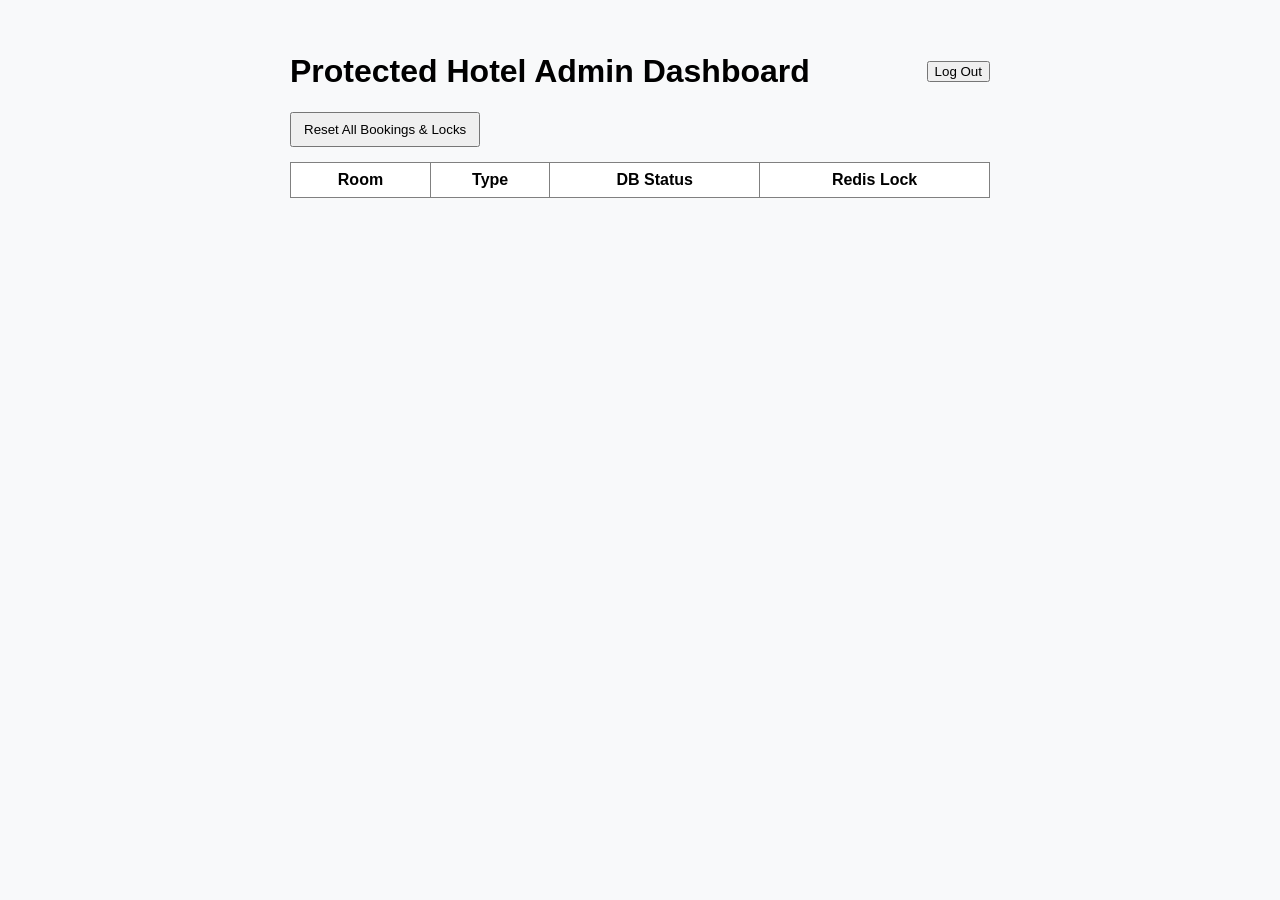
==== gateway/html/admin/index.html @ f86f78f7 "Initial commit" ====
<!DOCTYPE html>
<html>
<head><title>Admin Dashboard</title></head>
<body style="font-family:sans-serif; max-width:700px; margin:2rem auto; background:#f8f9fa;">
    <div style="display:flex; justify-content:space-between; align-items:center;">
        <h1>Protected Hotel Admin Dashboard</h1>
        <button onclick="logout()">Log Out</button>
    </div>
    <button onclick="resetAll()" style="padding:8px 12px; margin-bottom:15px;">Reset All Bookings & Locks</button>
    <table border="1" cellpadding="8" style="border-collapse:collapse; width:100%; background:#fff;">
        <thead><tr><th>Room</th><th>Type</th><th>DB Status</th><th>Redis Lock</th></tr></thead>
        <tbody id="admin-table"></tbody>
    </table>

    <script>
        async function refreshAdmin() {
            const res = await fetch("/api/rooms");
            const rooms = await res.json();
            document.getElementById("admin-table").innerHTML = rooms.map(r => `
                <tr>
                    <td>${r.room_number}</td>
                    <td>${r.room_type}</td>
                    <td>${r.is_booked ? `Booked by <b>${r.booked_by}</b>` : "Available"}</td>
                    <td>${r.is_locked ? `Locked by ${r.locked_by} (${r.lock_expires_in}s)` : "None"}</td>
                </tr>
            `).join("");
        }

        async function resetAll() {
            const res = await fetch("/api/admin/reset", {method: "POST"});
            const data = await res.json();
            alert(data.message || data.error);
            refreshAdmin();
        }

        async function logout() {
            await fetch("/auth/logout", {method: "POST"});
            window.location.href = "/login";
        }

        refreshAdmin();
        setInterval(refreshAdmin, 2000);
    </script>
</body>
</html>
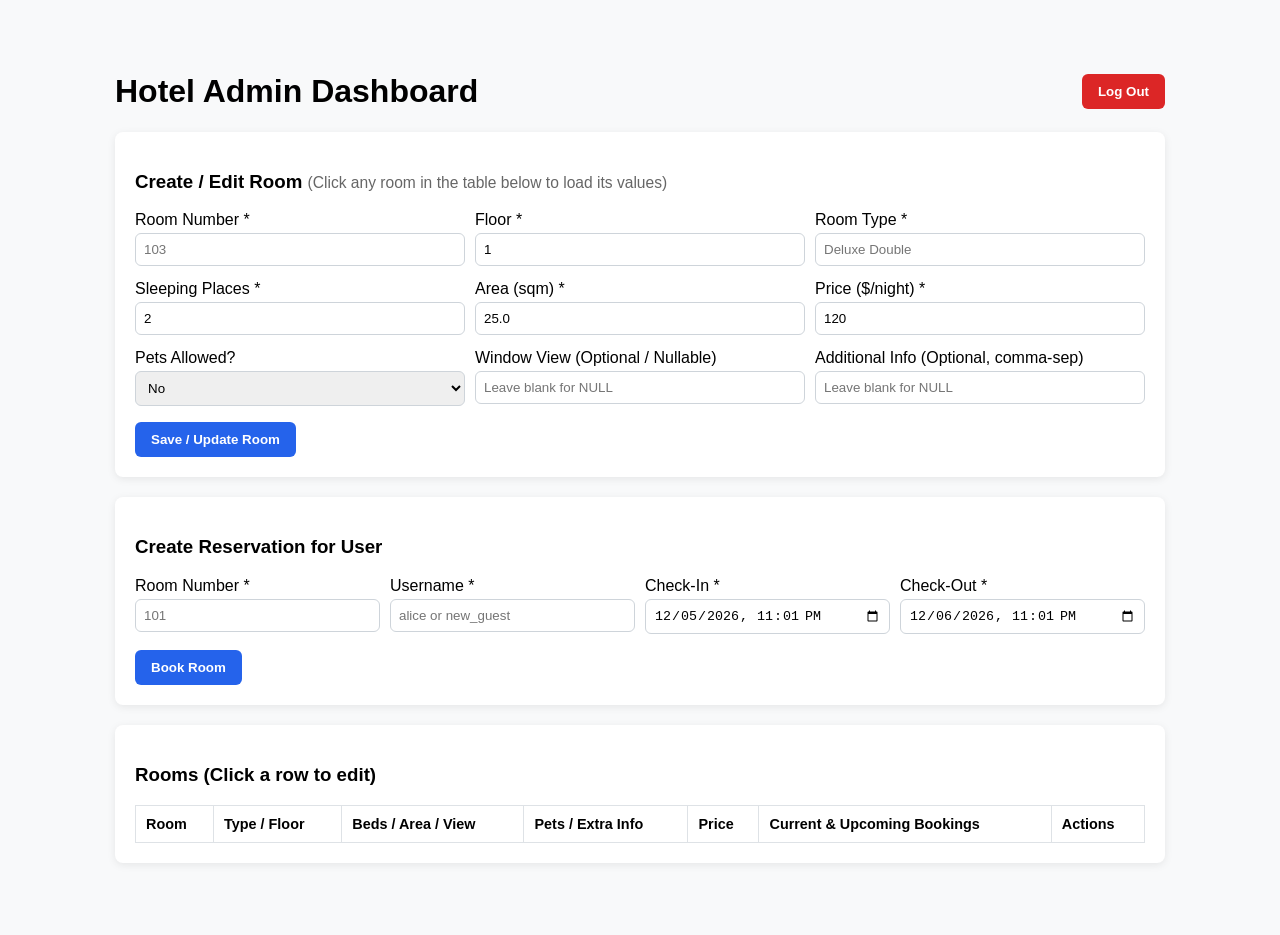
==== commit beb8843c: "Modified room logic" ====
--- a/gateway/html/admin/index.html
+++ b/gateway/html/admin/index.html
@@ -1,36 +1,214 @@
 <!DOCTYPE html>
 <html>
-<head><title>Admin Dashboard</title></head>
-<body style="font-family:sans-serif; max-width:700px; margin:2rem auto; background:#f8f9fa;">
+<head>
+    <meta charset="UTF-8">
+    <title>Admin Dashboard</title>
+    <link rel="stylesheet" href="/css/global.css">
+    <style>
+        body { font-family: sans-serif; max-width: 1050px; margin: 2rem auto; background: #f8f9fa; padding: 20px; }
+        .card { background: white; padding: 20px; border-radius: 8px; box-shadow: 0 2px 8px rgba(0,0,0,0.08); margin-bottom: 20px; }
+        input, select { padding: 8px; margin: 4px 0; width: 100%; box-sizing: border-box; border: 1px solid #ced4da; border-radius: 6px; }
+        button { padding: 10px 16px; background: #2563eb; color: white; border: none; border-radius: 6px; cursor: pointer; font-weight: bold; }
+        table { width: 100%; border-collapse: collapse; background: white; margin-top: 10px; }
+        th, td { border: 1px solid #dee2e6; padding: 10px; text-align: left; font-size: 0.9rem; }
+        tr.clickable-row { cursor: pointer; transition: background 0.15s; }
+        tr.clickable-row:hover { background: #eff6ff; }
+    </style>
+</head>
+<body>
     <div style="display:flex; justify-content:space-between; align-items:center;">
-        <h1>Protected Hotel Admin Dashboard</h1>
-        <button onclick="logout()">Log Out</button>
-    </div>
-    <button onclick="resetAll()" style="padding:8px 12px; margin-bottom:15px;">Reset All Bookings & Locks</button>
-    <table border="1" cellpadding="8" style="border-collapse:collapse; width:100%; background:#fff;">
-        <thead><tr><th>Room</th><th>Type</th><th>DB Status</th><th>Redis Lock</th></tr></thead>
-        <tbody id="admin-table"></tbody>
-    </table>
+        <h1>Hotel Admin Dashboard</h1>
+        <button onclick="logout()" style="background:#dc2626;">Log Out</button>
+    </div>
+
+    <!-- 1. ROOM CREATION / EDIT FORM (Populated when clicking any room row) -->
+    <div class="card">
+        <h3>Create / Edit Room <small style="font-weight:normal; color:#666;">(Click any room in the table below to load its values)</small></h3>
+        <div style="display:grid; grid-template-columns: repeat(3, 1fr); gap: 10px;">
+            <div><label>Room Number *</label><input id="r_num" type="number" placeholder="103" /></div>
+            <div><label>Floor *</label><input id="r_floor" type="number" value="1" /></div>
+            <div><label>Room Type *</label><input id="r_type" placeholder="Deluxe Double" /></div>
+            <div><label>Sleeping Places *</label><input id="r_beds" type="number" value="2" /></div>
+            <div><label>Area (sqm) *</label><input id="r_area" type="number" step="0.1" value="25.0" /></div>
+            <div><label>Price ($/night) *</label><input id="r_price" type="number" value="120" /></div>
+            <div><label>Pets Allowed?</label><select id="r_pets"><option value="false">No</option><option value="true">Yes</option></select></div>
+            <div><label>Window View (Optional / Nullable)</label><input id="r_view" placeholder="Leave blank for NULL" /></div>
+            <div><label>Additional Info (Optional, comma-sep)</label><input id="r_info" placeholder="Leave blank for NULL" /></div>
+        </div>
+        <button onclick="saveRoom()" style="margin-top: 12px;">Save / Update Room</button>
+    </div>
+
+    <!-- 2. SMART RESERVATION FORM -->
+    <div class="card">
+        <h3>Create Reservation for User</h3>
+        <div style="display:grid; grid-template-columns: repeat(4, 1fr); gap: 10px;">
+            <div><label>Room Number *</label><input id="book_room_num" type="number" placeholder="101" /></div>
+            <div><label>Username *</label><input id="book_username" placeholder="alice or new_guest" /></div>
+            <div><label>Check-In *</label><input id="book_in" type="datetime-local" /></div>
+            <div><label>Check-Out *</label><input id="book_out" type="datetime-local" /></div>
+        </div>
+
+        <!-- Hidden unless user does not exist (or admin wants to add passport/phone) -->
+        <div id="new-user-fields" style="display:none; margin-top:12px; padding:12px; background:#fffbeb; border:1px solid #f59e0b; border-radius:6px;">
+            <strong style="color:#b45309;">User does not exist yet! Fill details below to register & book automatically:</strong>
+            <div style="display:grid; grid-template-columns: repeat(3, 1fr); gap: 10px; margin-top:8px;">
+                <div><label>New User Password</label><input id="book_pass" type="password" value="guest123" /></div>
+                <div><label>Passport Number</label><input id="book_passport" placeholder="AA1234567" /></div>
+                <div><label>Phone Number</label><input id="book_phone" placeholder="+370 600 00000" /></div>
+            </div>
+        </div>
+
+        <button onclick="manualBook(false)" style="margin-top: 12px;">Book Room</button>
+        <button id="confirm-create-btn" onclick="manualBook(true)" style="display:none; margin-top: 12px; background:#d97706;">Create User & Complete Booking</button>
+    </div>
+
+    <!-- 3. CLICKABLE ROOM INVENTORY TABLE -->
+    <div class="card">
+        <h3>Rooms (Click a row to edit)</h3>
+        <table>
+            <thead>
+                <tr>
+                    <th>Room</th>
+                    <th>Type / Floor</th>
+                    <th>Beds / Area / View</th>
+                    <th>Pets / Extra Info</th>
+                    <th>Price</th>
+                    <th>Current & Upcoming Bookings</th>
+                    <th>Actions</th>
+                </tr>
+            </thead>
+            <tbody id="admin-table"></tbody>
+        </table>
+    </div>
 
     <script>
-        async function refreshAdmin() {
-            const res = await fetch("/api/rooms");
-            const rooms = await res.json();
-            document.getElementById("admin-table").innerHTML = rooms.map(r => `
-                <tr>
-                    <td>${r.room_number}</td>
-                    <td>${r.room_type}</td>
-                    <td>${r.is_booked ? `Booked by <b>${r.booked_by}</b>` : "Available"}</td>
-                    <td>${r.is_locked ? `Locked by ${r.locked_by} (${r.lock_expires_in}s)` : "None"}</td>
-                </tr>
-            `).join("");
-        }
-
-        async function resetAll() {
-            const res = await fetch("/api/admin/reset", {method: "POST"});
+        let cachedRooms = [];
+
+        // Set default check-in (now) and check-out (+1 day)
+        const now = new Date();
+        now.setMinutes(now.getMinutes() - now.getTimezoneOffset());
+        const tomorrow = new Date(now.getTime() + 86400000);
+        document.getElementById("book_in").value = now.toISOString().slice(0,16);
+        document.getElementById("book_out").value = tomorrow.toISOString().slice(0,16);
+
+        async function loadAdminRooms(quick = false) {
+            try {
+                const res = await fetch(`/api/rooms${quick ? '?quick=true' : ''}`);
+                if (res.status === 401) { window.location.href = "/login"; return; }
+                if (!res.ok) return;
+
+                cachedRooms = await res.json();
+                document.getElementById("admin-table").innerHTML = cachedRooms.map(r => `
+                    <tr class="clickable-row" onclick="populateRoomForm(${r.room_number})">
+                        <td><b>#${r.room_number}</b></td>
+                        <td>${r.room_type}<br><small>Floor ${r.floor}</small></td>
+                        <td>${r.sleeping_places} Beds | ${r.area_sqm} m²<br><small>View: ${r.window_view ?? '<i>None</i>'}</small></td>
+                        <td>Pets: ${r.pets_allowed ? 'Yes' : 'No'}<br><small>${r.additional_info ? r.additional_info.join(', ') : '<i>None</i>'}</small></td>
+                        <td>$${r.price}</td>
+                        <td>
+                            ${r.reservations.length
+                                ? r.reservations.map(b => `<div><b>${b.username}</b> (${b.status})<br><small>${b.check_in.slice(0,16).replace('T',' ')} &rarr; ${b.check_out.slice(0,16).replace('T',' ')}</small></div>`).join('<hr style="margin:4px 0;">')
+                                : '<span style="color:green;">No active bookings</span>'
+                            }
+                        </td>
+                        <td onclick="event.stopPropagation()">
+                            ${r.reservations.length
+                                ? `<button onclick="cancelReservation(${r.room_number})" style="background:#dc2626; padding:6px 10px;">Cancel All</button>`
+                                : ''
+                            }
+                        </td>
+                    </tr>
+                `).join("");
+            } catch (e) {
+                console.warn("Temporary network glitch:", e);
+            }
+        }
+
+        function populateRoomForm(roomNumber) {
+            const r = cachedRooms.find(item => item.room_number === roomNumber);
+            if (!r) return;
+            document.getElementById("r_num").value = r.room_number;
+            document.getElementById("r_floor").value = r.floor;
+            document.getElementById("r_type").value = r.room_type;
+            document.getElementById("r_beds").value = r.sleeping_places;
+            document.getElementById("r_area").value = r.area_sqm;
+            document.getElementById("r_price").value = r.price;
+            document.getElementById("r_pets").value = r.pets_allowed ? "true" : "false";
+            document.getElementById("r_view").value = r.window_view ?? "";
+            document.getElementById("r_info").value = r.additional_info ? r.additional_info.join(", ") : "";
+            // Also paste room number into the booking box for convenience
+            document.getElementById("book_room_num").value = r.room_number;
+        }
+
+        async function saveRoom() {
+            const viewVal = document.getElementById("r_view").value.trim();
+            const infoRaw = document.getElementById("r_info").value.split(",").map(s => s.trim()).filter(Boolean);
+
+            const payload = {
+                room_number: parseInt(document.getElementById("r_num").value),
+                floor: parseInt(document.getElementById("r_floor").value),
+                room_type: document.getElementById("r_type").value.trim(),
+                sleeping_places: parseInt(document.getElementById("r_beds").value),
+                area_sqm: parseFloat(document.getElementById("r_area").value),
+                price: parseInt(document.getElementById("r_price").value),
+                pets_allowed: document.getElementById("r_pets").value === "true",
+                window_view: viewVal.length > 0 ? viewVal : null,
+                additional_info: infoRaw.length > 0 ? infoRaw : null
+            };
+
+            const res = await fetch("/api/admin/rooms", {
+                method: "POST", headers: {"Content-Type": "application/json"},
+                body: JSON.stringify(payload)
+            });
             const data = await res.json();
             alert(data.message || data.error);
-            refreshAdmin();
+            loadAdminRooms(false);
+        }
+
+        async function manualBook(createNewUser = false) {
+            const payload = {
+                room_number: parseInt(document.getElementById("book_room_num").value),
+                username: document.getElementById("book_username").value.trim(),
+                check_in: document.getElementById("book_in").value,
+                check_out: document.getElementById("book_out").value,
+                create_new_user: createNewUser,
+                password: document.getElementById("book_pass").value,
+                passport_number: document.getElementById("book_passport").value.trim() || null,
+                phone: document.getElementById("book_phone").value.trim() || null
+            };
+
+            const res = await fetch("/api/admin/book", {
+                method: "POST", headers: {"Content-Type": "application/json"},
+                body: JSON.stringify(payload)
+            });
+            const data = await res.json();
+
+            if (res.status === 404 && data.code === "USER_NOT_FOUND") {
+                document.getElementById("new-user-fields").style.display = "block";
+                document.getElementById("confirm-create-btn").style.display = "inline-block";
+                return;
+            }
+
+            if (!res.ok) {
+                alert(`${data.error}${data.conflicts ? '\nConflicts: ' + JSON.stringify(data.conflicts) : ''}`);
+                return;
+            }
+
+            alert(data.message);
+            document.getElementById("new-user-fields").style.display = "none";
+            document.getElementById("confirm-create-btn").style.display = "none";
+            loadAdminRooms(false);
+        }
+
+        async function cancelReservation(roomNum) {
+            if (!confirm(`Cancel active/upcoming reservations for Room #${roomNum}?`)) return;
+            const res = await fetch(`/api/admin/cancel/${roomNum}`, {
+                method: "POST", headers: {"Content-Type": "application/json"},
+                body: JSON.stringify({})
+            });
+            const data = await res.json();
+            alert(data.message || data.error);
+            loadAdminRooms(false);
         }
 
         async function logout() {
@@ -38,8 +216,9 @@
             window.location.href = "/login";
         }
 
-        refreshAdmin();
-        setInterval(refreshAdmin, 2000);
+        // Initial load runs full DB state sync; background timer uses quick=true
+        loadAdminRooms(false);
+        setInterval(() => loadAdminRooms(true), 4000);
     </script>
 </body>
 </html>
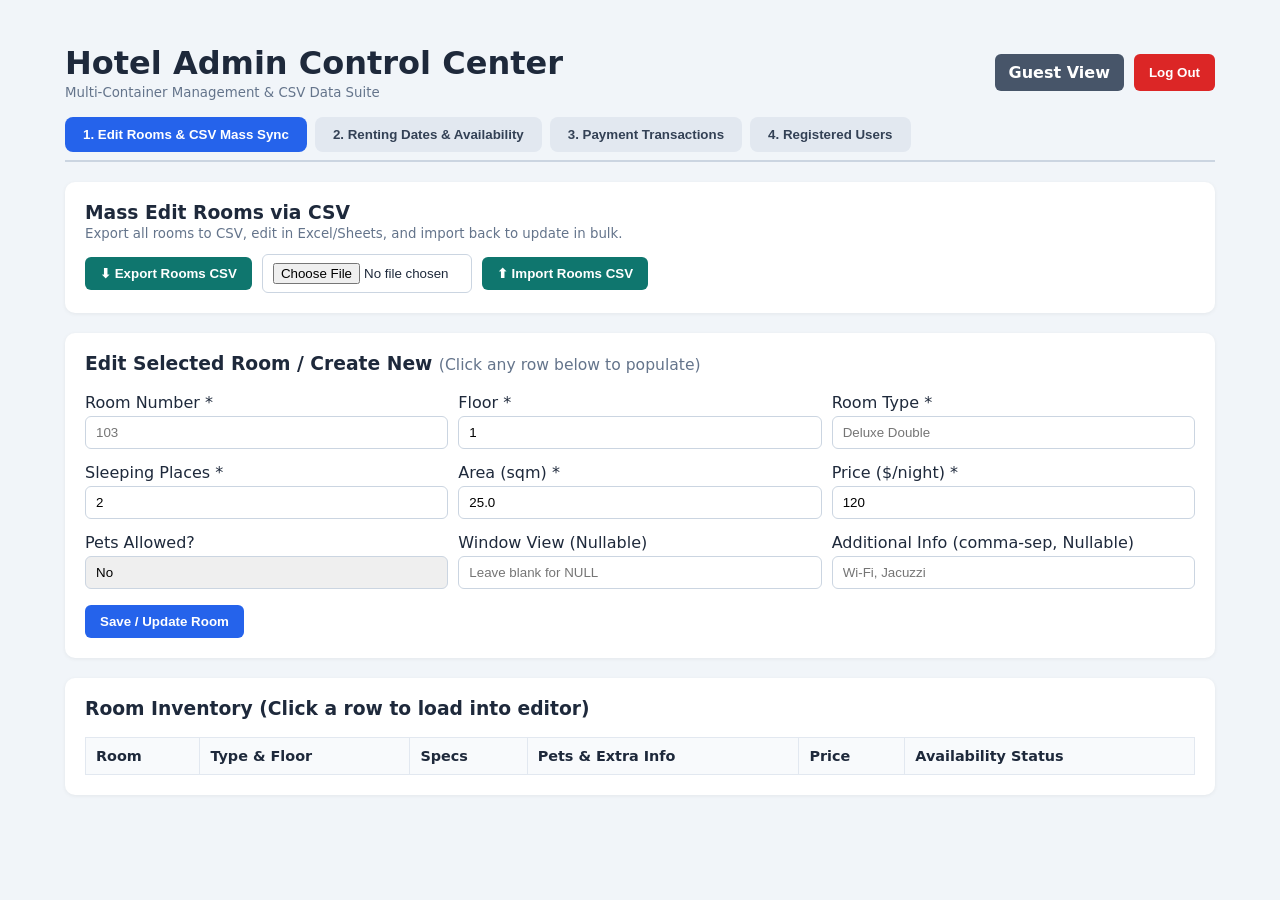
==== commit 243f4625: "Frontend and administrating pannel functionality updated" ====
--- a/gateway/html/admin/index.html
+++ b/gateway/html/admin/index.html
@@ -1,104 +1,258 @@
 <!DOCTYPE html>
-<html>
+<html lang="en">
 <head>
     <meta charset="UTF-8">
-    <title>Admin Dashboard</title>
+    <title>Admin Dashboard - Hotel Management</title>
     <link rel="stylesheet" href="/css/global.css">
     <style>
-        body { font-family: sans-serif; max-width: 1050px; margin: 2rem auto; background: #f8f9fa; padding: 20px; }
-        .card { background: white; padding: 20px; border-radius: 8px; box-shadow: 0 2px 8px rgba(0,0,0,0.08); margin-bottom: 20px; }
-        input, select { padding: 8px; margin: 4px 0; width: 100%; box-sizing: border-box; border: 1px solid #ced4da; border-radius: 6px; }
-        button { padding: 10px 16px; background: #2563eb; color: white; border: none; border-radius: 6px; cursor: pointer; font-weight: bold; }
+        body { font-family: system-ui, -apple-system, sans-serif; max-width: 1150px; margin: 1.5rem auto; background: #f1f5f9; padding: 20px; color: #1e293b; }
+        .top-bar { display: flex; justify-content: space-between; align-items: center; margin-bottom: 1rem; }
+
+        /* Navigation Tabs */
+        .tabs-nav { display: flex; gap: 8px; margin-bottom: 1.25rem; border-bottom: 2px solid #cbd5e1; padding-bottom: 8px; flex-wrap: wrap; }
+        .tab-btn { background: #e2e8f0; color: #334155; border: none; padding: 10px 18px; border-radius: 8px; font-weight: 600; cursor: pointer; transition: 0.15s; }
+        .tab-btn.active { background: #2563eb; color: #ffffff; }
+        .tab-pane { display: none; }
+        .tab-pane.active { display: block; }
+
+        .card { background: #ffffff; padding: 20px; border-radius: 10px; box-shadow: 0 1px 4px rgba(0,0,0,0.06); margin-bottom: 20px; }
+        input, select { padding: 8px 10px; margin: 4px 0; width: 100%; box-sizing: border-box; border: 1px solid #cbd5e1; border-radius: 6px; appearance: none; }
+        button { padding: 9px 15px; background: #2563eb; color: white; border: none; border-radius: 6px; cursor: pointer; font-weight: 600; flex-shrink: 0; }
+        button:hover { background: #1d4ed8; }
+        .btn-csv { background: #0f766e; }
+        .btn-csv:hover { background: #115e59; }
+        .btn-danger { background: #dc2626; }
+        .btn-danger:hover { background: #b91c1c; }
+
         table { width: 100%; border-collapse: collapse; background: white; margin-top: 10px; }
-        th, td { border: 1px solid #dee2e6; padding: 10px; text-align: left; font-size: 0.9rem; }
-        tr.clickable-row { cursor: pointer; transition: background 0.15s; }
+        th, td { border: 1px solid #e2e8f0; padding: 10px; text-align: left; font-size: 0.9rem; }
+        th { background: #f8fafc; font-weight: 700; }
+        tr.clickable-row { cursor: pointer; }
         tr.clickable-row:hover { background: #eff6ff; }
+
+        .badge { padding: 3px 8px; border-radius: 999px; font-size: 0.75rem; font-weight: 700; display: inline-block; }
+        .badge-paid { background: #dcfce7; color: #15803d; }
+        .badge-pending { background: #fef3c7; color: #b45309; }
     </style>
 </head>
 <body>
-    <div style="display:flex; justify-content:space-between; align-items:center;">
-        <h1>Hotel Admin Dashboard</h1>
-        <button onclick="logout()" style="background:#dc2626;">Log Out</button>
+
+    <div class="top-bar">
+        <div>
+            <h1 style="margin:0;">Hotel Admin Control Center</h1>
+            <small style="color:#64748b;">Multi-Container Management & CSV Data Suite</small>
+        </div>
+        <div style="display:flex; gap:10px;">
+            <a href="/" style="padding:9px 14px; background:#475569; color:white; border-radius:6px; text-decoration:none; font-weight:600;">Guest View</a>
+            <button class="btn-danger" onclick="logout()">Log Out</button>
+        </div>
     </div>
 
-    <!-- 1. ROOM CREATION / EDIT FORM (Populated when clicking any room row) -->
-    <div class="card">
-        <h3>Create / Edit Room <small style="font-weight:normal; color:#666;">(Click any room in the table below to load its values)</small></h3>
-        <div style="display:grid; grid-template-columns: repeat(3, 1fr); gap: 10px;">
-            <div><label>Room Number *</label><input id="r_num" type="number" placeholder="103" /></div>
-            <div><label>Floor *</label><input id="r_floor" type="number" value="1" /></div>
-            <div><label>Room Type *</label><input id="r_type" placeholder="Deluxe Double" /></div>
-            <div><label>Sleeping Places *</label><input id="r_beds" type="number" value="2" /></div>
-            <div><label>Area (sqm) *</label><input id="r_area" type="number" step="0.1" value="25.0" /></div>
-            <div><label>Price ($/night) *</label><input id="r_price" type="number" value="120" /></div>
-            <div><label>Pets Allowed?</label><select id="r_pets"><option value="false">No</option><option value="true">Yes</option></select></div>
-            <div><label>Window View (Optional / Nullable)</label><input id="r_view" placeholder="Leave blank for NULL" /></div>
-            <div><label>Additional Info (Optional, comma-sep)</label><input id="r_info" placeholder="Leave blank for NULL" /></div>
-        </div>
-        <button onclick="saveRoom()" style="margin-top: 12px;">Save / Update Room</button>
+    <!-- TABS NAVIGATION -->
+    <div class="tabs-nav">
+        <button class="tab-btn active" onclick="switchTab('tab-rooms', this)">1. Edit Rooms & CSV Mass Sync</button>
+        <button class="tab-btn" onclick="switchTab('tab-schedule', this)">2. Renting Dates & Availability</button>
+        <button class="tab-btn" onclick="switchTab('tab-payments', this)">3. Payment Transactions</button>
+        <button class="tab-btn" onclick="switchTab('tab-users', this)">4. Registered Users</button>
     </div>
 
-    <!-- 2. SMART RESERVATION FORM -->
-    <div class="card">
-        <h3>Create Reservation for User</h3>
-        <div style="display:grid; grid-template-columns: repeat(4, 1fr); gap: 10px;">
-            <div><label>Room Number *</label><input id="book_room_num" type="number" placeholder="101" /></div>
-            <div><label>Username *</label><input id="book_username" placeholder="alice or new_guest" /></div>
-            <div><label>Check-In *</label><input id="book_in" type="datetime-local" /></div>
-            <div><label>Check-Out *</label><input id="book_out" type="datetime-local" /></div>
-        </div>
-
-        <!-- Hidden unless user does not exist (or admin wants to add passport/phone) -->
-        <div id="new-user-fields" style="display:none; margin-top:12px; padding:12px; background:#fffbeb; border:1px solid #f59e0b; border-radius:6px;">
-            <strong style="color:#b45309;">User does not exist yet! Fill details below to register & book automatically:</strong>
-            <div style="display:grid; grid-template-columns: repeat(3, 1fr); gap: 10px; margin-top:8px;">
-                <div><label>New User Password</label><input id="book_pass" type="password" value="guest123" /></div>
-                <div><label>Passport Number</label><input id="book_passport" placeholder="AA1234567" /></div>
-                <div><label>Phone Number</label><input id="book_phone" placeholder="+370 600 00000" /></div>
-            </div>
-        </div>
-
-        <button onclick="manualBook(false)" style="margin-top: 12px;">Book Room</button>
-        <button id="confirm-create-btn" onclick="manualBook(true)" style="display:none; margin-top: 12px; background:#d97706;">Create User & Complete Booking</button>
+    <!-- ==================== TAB 1: EDIT ROOMS & CSV ==================== -->
+    <div id="tab-rooms" class="tab-pane active">
+        <div class="card" style="display:flex; justify-content:space-between; align-items:center; flex-wrap:wrap; gap:12px;">
+            <div>
+                <h3 style="margin:0;">Mass Edit Rooms via CSV</h3>
+                <small style="color:#64748b;">Export all rooms to CSV, edit in Excel/Sheets, and import back to update in bulk.</small>
+            </div>
+            <div style="display:flex; gap:10px; align-items:center;">
+                <button class="btn-csv" onclick="window.location.href='/api/admin/export/rooms'">⬇ Export Rooms CSV</button>
+                <input type="file" id="csv_file" accept=".csv" style="width:210px; margin:0;" />
+                <button class="btn-csv" onclick="importRoomsCSV()">⬆ Import Rooms CSV</button>
+            </div>
+        </div>
+
+        <div class="card">
+            <h3 style="margin-top:0;">Edit Selected Room / Create New <small style="font-weight:normal; color:#64748b;">(Click any row below to populate)</small></h3>
+            <div style="display:grid; grid-template-columns: repeat(3, 1fr); gap: 10px;">
+                <div><label>Room Number *</label><input id="r_num" type="number" placeholder="103" /></div>
+                <div><label>Floor *</label><input id="r_floor" type="number" value="1" /></div>
+                <div><label>Room Type *</label><input id="r_type" placeholder="Deluxe Double" /></div>
+                <div><label>Sleeping Places *</label><input id="r_beds" type="number" value="2" /></div>
+                <div><label>Area (sqm) *</label><input id="r_area" type="number" step="0.1" value="25.0" /></div>
+                <div><label>Price ($/night) *</label><input id="r_price" type="number" value="120" /></div>
+                <div><label>Pets Allowed?</label><select id="r_pets"><option value="false">No</option><option value="true">Yes</option></select></div>
+                <div><label>Window View (Nullable)</label><input id="r_view" placeholder="Leave blank for NULL" /></div>
+                <div><label>Additional Info (comma-sep, Nullable)</label><input id="r_info" placeholder="Wi-Fi, Jacuzzi" /></div>
+            </div>
+            <button onclick="saveRoom()" style="margin-top: 12px;">Save / Update Room</button>
+        </div>
+
+        <div class="card">
+            <h3 style="margin-top:0;">Room Inventory (Click a row to load into editor)</h3>
+            <table>
+                <thead>
+                    <tr>
+                        <th>Room</th>
+                        <th>Type & Floor</th>
+                        <th>Specs</th>
+                        <th>Pets & Extra Info</th>
+                        <th>Price</th>
+                        <th>Availability Status</th>
+                    </tr>
+                </thead>
+                <tbody id="rooms-edit-table"></tbody>
+            </table>
+        </div>
     </div>
 
-    <!-- 3. CLICKABLE ROOM INVENTORY TABLE -->
-    <div class="card">
-        <h3>Rooms (Click a row to edit)</h3>
-        <table>
-            <thead>
-                <tr>
-                    <th>Room</th>
-                    <th>Type / Floor</th>
-                    <th>Beds / Area / View</th>
-                    <th>Pets / Extra Info</th>
-                    <th>Price</th>
-                    <th>Current & Upcoming Bookings</th>
-                    <th>Actions</th>
-                </tr>
-            </thead>
-            <tbody id="admin-table"></tbody>
-        </table>
+    <!-- ==================== TAB 2: RENTING DATES & STATES ==================== -->
+    <div id="tab-schedule" class="tab-pane">
+        <div class="card">
+            <h3 style="margin-top:0;">Manual Reservation by Staff</h3>
+            <div style="display:grid; grid-template-columns: repeat(4, 1fr); gap: 10px;">
+                <div><label>Room Number *</label><input id="book_room_num" type="number" placeholder="101" /></div>
+                <div><label>Username *</label><input id="book_username" placeholder="alice or new_guest" /></div>
+                <div><label>Check-In *</label><input id="book_in" type="datetime-local" /></div>
+                <div><label>Check-Out *</label><input id="book_out" type="datetime-local" /></div>
+            </div>
+
+            <div id="new-user-fields" style="display:none; margin-top:12px; padding:12px; background:#fffbeb; border:1px solid #f59e0b; border-radius:6px;">
+                <strong style="color:#b45309;">User not found! Fill details below to register & book:</strong>
+                <div style="display:grid; grid-template-columns: repeat(3, 1fr); gap: 10px; margin-top:8px;">
+                    <div><label>Password</label><input id="book_pass" type="password" value="guest123" /></div>
+                    <div><label>Passport Number</label><input id="book_passport" placeholder="AA1234567" /></div>
+                    <div><label>Phone</label><input id="book_phone" placeholder="+370 600 00000" /></div>
+                </div>
+            </div>
+
+            <button onclick="manualBook(false)" style="margin-top: 12px;">Book Room</button>
+            <button id="confirm-create-btn" onclick="manualBook(true)" style="display:none; margin-top: 12px; background:#d97706;">Create User & Complete Booking</button>
+        </div>
+
+        <div class="card">
+            <h3 style="margin-top:0;">Room Renting Schedule, Payment States & Earliest Free Time</h3>
+            <table>
+                <thead>
+                    <tr>
+                        <th>Room</th>
+                        <th>Earliest Free From</th>
+                        <th>Renting Dates & Payment State (Paid vs Pending Hold)</th>
+                        <th>Actions</th>
+                    </tr>
+                </thead>
+                <tbody id="schedule-table"></tbody>
+            </table>
+        </div>
+    </div>
+
+    <!-- ==================== TAB 3: PAYMENTS & CSV EXPORT ==================== -->
+    <div id="tab-payments" class="tab-pane">
+        <div class="card">
+            <div style="display:flex; justify-content:space-between; align-items:center;">
+                <h3 style="margin:0;">Payment Service Transactions</h3>
+                <button class="btn-csv" onclick="window.location.href='/api/admin/export/payments'">⬇ Export Payments CSV</button>
+            </div>
+            <table>
+                <thead>
+                    <tr>
+                        <th>Transaction ID</th>
+                        <th>User</th>
+                        <th>Room</th>
+                        <th>Amount</th>
+                        <th>Provider & Card</th>
+                        <th>Status</th>
+                        <th>Timestamp</th>
+                    </tr>
+                </thead>
+                <tbody id="payments-table"></tbody>
+            </table>
+        </div>
+    </div>
+
+    <!-- ==================== TAB 4: USERS & CSV EXPORT/IMPORT ==================== -->
+    <div id="tab-users" class="tab-pane">
+        <div class="card">
+            <div style="display:flex; justify-content:space-between; align-items:center; flex-wrap:wrap; gap:12px;">
+                <div>
+                    <h3 style="margin:0;">Registered Users & Rented Rooms</h3>
+                    <small style="color:#64748b;">Export users to CSV, edit roles/passport/phone (or add new rows), and import back.</small>
+                </div>
+                <div style="display:flex; gap:10px; align-items:center;">
+                    <button class="btn-csv" onclick="window.location.href='/api/admin/export/users'">⬇ Export Users CSV</button>
+                    <input type="file" id="users_csv_file" accept=".csv" style="width:210px; margin:0;" />
+                    <button class="btn-csv" onclick="importUsersCSV()">⬆ Import Users CSV</button>
+                </div>
+            </div>
+            <table>
+                <thead>
+                    <tr>
+                        <th>ID / Username</th>
+                        <th>Role</th>
+                        <th>Passport Number</th>
+                        <th>Phone</th>
+                        <th>Active / Upcoming Rented Rooms</th>
+                    </tr>
+                </thead>
+                <tbody id="users-table"></tbody>
+            </table>
+        </div>
     </div>
 
     <script>
         let cachedRooms = [];
 
-        // Set default check-in (now) and check-out (+1 day)
-        const now = new Date();
-        now.setMinutes(now.getMinutes() - now.getTimezoneOffset());
-        const tomorrow = new Date(now.getTime() + 86400000);
-        document.getElementById("book_in").value = now.toISOString().slice(0,16);
-        document.getElementById("book_out").value = tomorrow.toISOString().slice(0,16);
+        const toLocalISO = (d) => new Date(d.getTime() - d.getTimezoneOffset() * 60000).toISOString().slice(0, 16);
+
+        function switchTab(tabId, btn) {
+            document.querySelectorAll(".tab-pane").forEach(el => el.classList.remove("active"));
+            document.querySelectorAll(".tab-btn").forEach(el => el.classList.remove("active"));
+            document.getElementById(tabId).classList.add("active");
+            btn.classList.add("active");
+
+            if (tabId === "tab-payments") loadPayments();
+            if (tabId === "tab-users") loadUsers();
+        }
+
+        function setDefaultBookingDates() {
+            const now = new Date();
+            const tomorrow = new Date(now.getTime() + 86400000);
+            const maxDate = new Date(now);
+            maxDate.setFullYear(maxDate.getFullYear() + 1);
+
+            const minStr = toLocalISO(now);
+            const maxStr = toLocalISO(maxDate);
+
+            const inEl = document.getElementById("book_in");
+            const outEl = document.getElementById("book_out");
+            inEl.min = minStr;
+            inEl.max = maxStr;
+            outEl.min = minStr;
+            outEl.max = maxStr;
+            inEl.value = minStr;
+            outEl.value = toLocalISO(tomorrow);
+
+            const enforce = () => {
+                if (inEl.value < minStr) inEl.value = minStr;
+                if (inEl.value > maxStr) inEl.value = maxStr;
+                outEl.min = inEl.value;
+                if (outEl.value <= inEl.value) {
+                    const nextDay = new Date(new Date(inEl.value).getTime() + 86400000);
+                    outEl.value = toLocalISO(nextDay);
+                }
+                if (outEl.value > maxStr) outEl.value = maxStr;
+            };
+            inEl.onchange = enforce;
+            outEl.onchange = enforce;
+        }
 
         async function loadAdminRooms(quick = false) {
             try {
                 const res = await fetch(`/api/rooms${quick ? '?quick=true' : ''}`);
                 if (res.status === 401) { window.location.href = "/login"; return; }
                 if (!res.ok) return;
-
                 cachedRooms = await res.json();
-                document.getElementById("admin-table").innerHTML = cachedRooms.map(r => `
+
+                // Render Tab 1: Room Editor Table
+                document.getElementById("rooms-edit-table").innerHTML = cachedRooms.map(r => `
                     <tr class="clickable-row" onclick="populateRoomForm(${r.room_number})">
                         <td><b>#${r.room_number}</b></td>
                         <td>${r.room_type}<br><small>Floor ${r.floor}</small></td>
@@ -106,21 +260,53 @@
                         <td>Pets: ${r.pets_allowed ? 'Yes' : 'No'}<br><small>${r.additional_info ? r.additional_info.join(', ') : '<i>None</i>'}</small></td>
                         <td>$${r.price}</td>
                         <td>
-                            ${r.reservations.length
-                                ? r.reservations.map(b => `<div><b>${b.username}</b> (${b.status})<br><small>${b.check_in.slice(0,16).replace('T',' ')} &rarr; ${b.check_out.slice(0,16).replace('T',' ')}</small></div>`).join('<hr style="margin:4px 0;">')
-                                : '<span style="color:green;">No active bookings</span>'
-                            }
-                        </td>
-                        <td onclick="event.stopPropagation()">
-                            ${r.reservations.length
-                                ? `<button onclick="cancelReservation(${r.room_number})" style="background:#dc2626; padding:6px 10px;">Cancel All</button>`
-                                : ''
+                            ${r.free_from
+                                ? `<b style="color:#b45309;">Free after: ${r.free_from.replace('T', ' ')}</b>`
+                                : `<span style="color:#15803d; font-weight:600;">Available Now</span>`
                             }
                         </td>
                     </tr>
                 `).join("");
+
+                // Render Tab 2: Renting Dates & States (Paid vs Pending Payment)
+                document.getElementById("schedule-table").innerHTML = cachedRooms.map(r => {
+                    const paidRows = (r.reservations || []).map(b => `
+                        <div style="margin-bottom:6px;">
+                            <span class="badge badge-paid">PAID (${b.status.toUpperCase()})</span>
+                            <b>${b.username}</b>: ${b.check_in.slice(0,16).replace('T',' ')} &rarr; ${b.check_out.slice(0,16).replace('T',' ')}
+                        </div>
+                    `);
+
+                    const pendingRows = (r.holds || []).map(h => `
+                        <div style="margin-bottom:6px;">
+                            <span class="badge badge-pending">PENDING PAYMENT (${h.ttl}s left)</span>
+                            <b>${h.username}</b>: ${h.check_in.slice(0,16).replace('T',' ')} &rarr; ${h.check_out.slice(0,16).replace('T',' ')}
+                        </div>
+                    `);
+
+                    const allEntries = [...paidRows, ...pendingRows].join("");
+
+                    return `
+                        <tr>
+                            <td><b>Room #${r.room_number}</b><br><small>${r.room_type}</small></td>
+                            <td>
+                                ${r.free_from
+                                    ? `<b style="color:#b45309;">Free after: ${r.free_from.replace('T', ' ')}</b>`
+                                    : `<span style="color:#15803d; font-weight:600;">Available Now</span>`
+                                }
+                            </td>
+                            <td>${allEntries || '<span style="color:#15803d;">Completely Free</span>'}</td>
+                            <td>
+                                ${(paidRows.length || pendingRows.length)
+                                    ? `<button class="btn-danger" onclick="cancelReservation(${r.room_number})" style="padding:6px 10px; font-size:0.8rem;">Cancel All</button>`
+                                    : `<button onclick="selectRoomForBooking(${r.room_number})" style="padding:6px 10px; font-size:0.8rem;">Book</button>`
+                                }
+                            </td>
+                        </tr>
+                    `;
+                }).join("");
             } catch (e) {
-                console.warn("Temporary network glitch:", e);
+                console.warn("Network glitch:", e);
             }
         }
 
@@ -136,8 +322,99 @@
             document.getElementById("r_pets").value = r.pets_allowed ? "true" : "false";
             document.getElementById("r_view").value = r.window_view ?? "";
             document.getElementById("r_info").value = r.additional_info ? r.additional_info.join(", ") : "";
-            // Also paste room number into the booking box for convenience
             document.getElementById("book_room_num").value = r.room_number;
+        }
+
+        function selectRoomForBooking(roomNumber) {
+            const r = cachedRooms.find(item => item.room_number === roomNumber);
+            document.getElementById("book_room_num").value = roomNumber;
+            const inEl = document.getElementById("book_in");
+            const outEl = document.getElementById("book_out");
+
+            const startISO = (r && r.free_from) ? r.free_from : toLocalISO(new Date());
+            inEl.value = startISO;
+            const nextDay = new Date(new Date(startISO).getTime() + 86400000);
+            outEl.min = startISO;
+            outEl.value = toLocalISO(nextDay);
+
+            window.scrollTo({ top: 0, behavior: "smooth" });
+        }
+
+        async function importRoomsCSV() {
+            const fileInput = document.getElementById("csv_file");
+            if (!fileInput.files.length) {
+                alert("Please select a Rooms CSV file first.");
+                return;
+            }
+            const formData = new FormData();
+            formData.append("file", fileInput.files[0]);
+
+            const res = await fetch("/api/admin/import/rooms", {
+                method: "POST",
+                body: formData
+            });
+            const data = await res.json();
+            alert(data.message || data.error);
+            fileInput.value = "";
+            loadAdminRooms(false);
+        }
+
+        async function importUsersCSV() {
+            const fileInput = document.getElementById("users_csv_file");
+            if (!fileInput.files.length) {
+                alert("Please select a Users CSV file first.");
+                return;
+            }
+            const formData = new FormData();
+            formData.append("file", fileInput.files[0]);
+
+            const res = await fetch("/api/admin/import/users", {
+                method: "POST",
+                body: formData
+            });
+            const data = await res.json();
+            alert(data.message || data.error);
+            fileInput.value = "";
+            loadUsers();
+        }
+
+        async function loadPayments() {
+            const res = await fetch("/api/admin/payments");
+            if (!res.ok) return;
+            const payments = await res.json();
+            document.getElementById("payments-table").innerHTML = payments.length
+                ? payments.map(p => `
+                    <tr>
+                        <td><code>${p.transaction_id}</code></td>
+                        <td><b>${p.username}</b></td>
+                        <td>#${p.room_number}</td>
+                        <td><b>$${p.amount.toFixed(2)}</b> ${p.currency}</td>
+                        <td>${p.provider} (•••• ${p.card_last4})</td>
+                        <td><span class="badge badge-paid">${p.status.toUpperCase()}</span></td>
+                        <td>${p.paid_at.slice(0,19).replace('T',' ')}</td>
+                    </tr>
+                `).join("")
+                : `<tr><td colspan="7" style="text-align:center;">No payment records yet.</td></tr>`;
+        }
+
+        async function loadUsers() {
+            const res = await fetch("/api/users");
+            if (!res.ok) return;
+            const users = await res.json();
+            document.getElementById("users-table").innerHTML = users.map(u => `
+                <tr>
+                    <td><b>#${u.id} — ${u.username}</b></td>
+                    <td>${u.role}</td>
+                    <td>${u.passport_number || '<i>Not set</i>'}</td>
+                    <td>${u.phone || '<i>Not set</i>'}</td>
+                    <td>
+                        ${(u.rented_rooms || []).length
+                            ? u.rented_rooms.map(rr => `Room #${rr.room_number} (${rr.status}: ${String(rr.check_in).slice(0,16).replace('T',' ')} &rarr; ${String(rr.check_out).slice(0,16).replace('T',' ')})`).join('<br>')
+                            : '<i>None</i>'
+                        }
+                    </td>
+                </tr>
+            `).join("");
         }
 
         async function saveRoom() {
@@ -188,9 +465,8 @@
                 document.getElementById("confirm-create-btn").style.display = "inline-block";
                 return;
             }
-
             if (!res.ok) {
-                alert(`${data.error}${data.conflicts ? '\nConflicts: ' + JSON.stringify(data.conflicts) : ''}`);
+                alert(data.error);
                 return;
             }
 
@@ -201,7 +477,7 @@
         }
 
         async function cancelReservation(roomNum) {
-            if (!confirm(`Cancel active/upcoming reservations for Room #${roomNum}?`)) return;
+            if (!confirm(`Cancel all reservations and holds for Room #${roomNum}?`)) return;
             const res = await fetch(`/api/admin/cancel/${roomNum}`, {
                 method: "POST", headers: {"Content-Type": "application/json"},
                 body: JSON.stringify({})
@@ -216,7 +492,7 @@
             window.location.href = "/login";
         }
 
-        // Initial load runs full DB state sync; background timer uses quick=true
+        setDefaultBookingDates();
         loadAdminRooms(false);
         setInterval(() => loadAdminRooms(true), 4000);
     </script>
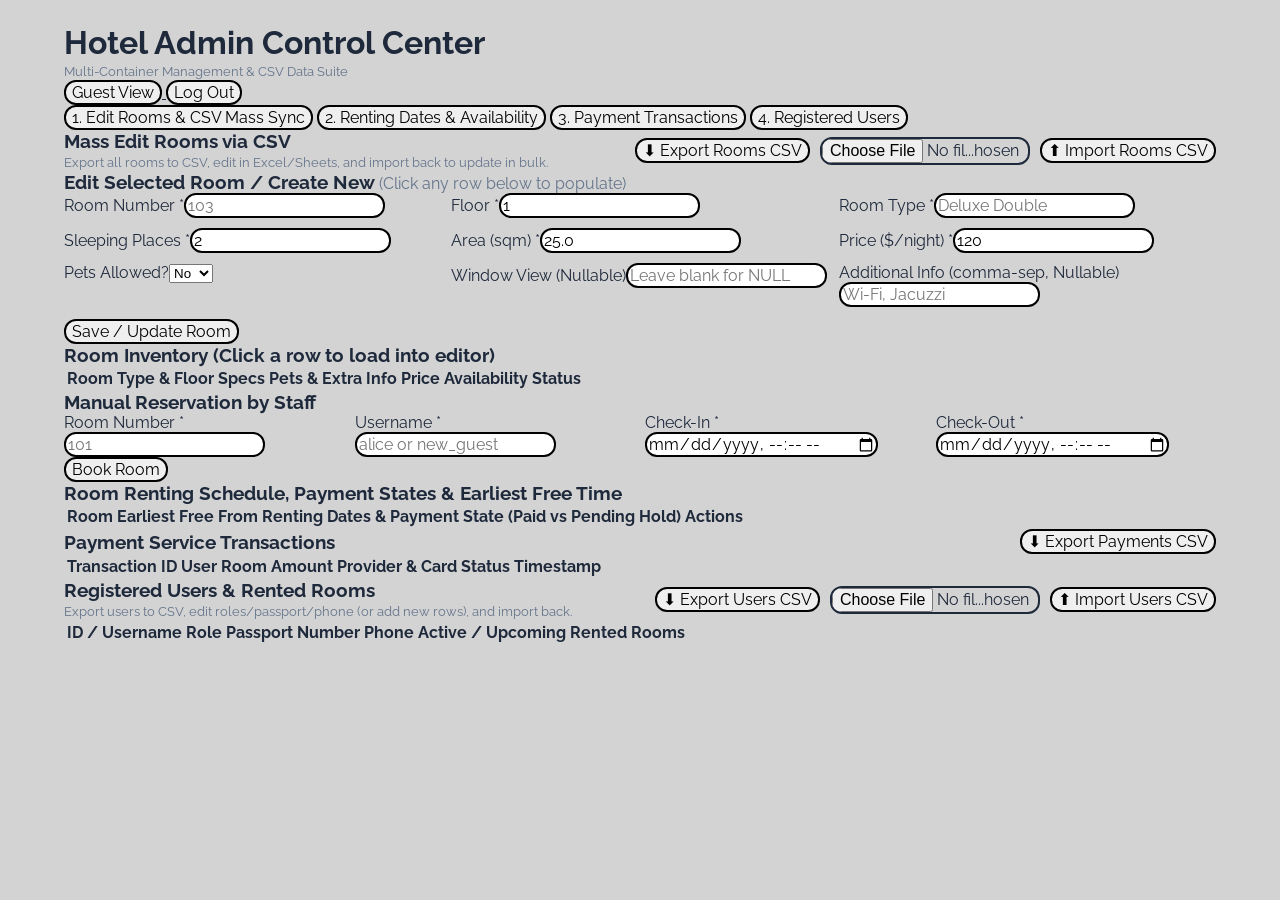
==== commit cec90026: "Updated frontend and backend, fixed deployment logic" ====
--- a/gateway/html/admin/index.html
+++ b/gateway/html/admin/index.html
@@ -1,500 +1,243 @@
 <!DOCTYPE html>
 <html lang="en">
-<head>
+  <head>
     <meta charset="UTF-8">
     <title>Admin Dashboard - Hotel Management</title>
-    <link rel="stylesheet" href="/css/global.css">
-    <style>
-        body { font-family: system-ui, -apple-system, sans-serif; max-width: 1150px; margin: 1.5rem auto; background: #f1f5f9; padding: 20px; color: #1e293b; }
-        .top-bar { display: flex; justify-content: space-between; align-items: center; margin-bottom: 1rem; }
-
-        /* Navigation Tabs */
-        .tabs-nav { display: flex; gap: 8px; margin-bottom: 1.25rem; border-bottom: 2px solid #cbd5e1; padding-bottom: 8px; flex-wrap: wrap; }
-        .tab-btn { background: #e2e8f0; color: #334155; border: none; padding: 10px 18px; border-radius: 8px; font-weight: 600; cursor: pointer; transition: 0.15s; }
-        .tab-btn.active { background: #2563eb; color: #ffffff; }
-        .tab-pane { display: none; }
-        .tab-pane.active { display: block; }
-
-        .card { background: #ffffff; padding: 20px; border-radius: 10px; box-shadow: 0 1px 4px rgba(0,0,0,0.06); margin-bottom: 20px; }
-        input, select { padding: 8px 10px; margin: 4px 0; width: 100%; box-sizing: border-box; border: 1px solid #cbd5e1; border-radius: 6px; appearance: none; }
-        button { padding: 9px 15px; background: #2563eb; color: white; border: none; border-radius: 6px; cursor: pointer; font-weight: 600; flex-shrink: 0; }
-        button:hover { background: #1d4ed8; }
-        .btn-csv { background: #0f766e; }
-        .btn-csv:hover { background: #115e59; }
-        .btn-danger { background: #dc2626; }
-        .btn-danger:hover { background: #b91c1c; }
-
-        table { width: 100%; border-collapse: collapse; background: white; margin-top: 10px; }
-        th, td { border: 1px solid #e2e8f0; padding: 10px; text-align: left; font-size: 0.9rem; }
-        th { background: #f8fafc; font-weight: 700; }
-        tr.clickable-row { cursor: pointer; }
-        tr.clickable-row:hover { background: #eff6ff; }
-
-        .badge { padding: 3px 8px; border-radius: 999px; font-size: 0.75rem; font-weight: 700; display: inline-block; }
-        .badge-paid { background: #dcfce7; color: #15803d; }
-        .badge-pending { background: #fef3c7; color: #b45309; }
-    </style>
-</head>
-<body>
-
+    <link href="../css/fonts.css" rel="stylesheet">
+    <link href="../css/global.css" rel="stylesheet">
+    <link href="/admin/styles/index.css" rel="stylesheet">
+  </head>
+  <body>
     <div class="top-bar">
-        <div>
-            <h1 style="margin:0;">Hotel Admin Control Center</h1>
-            <small style="color:#64748b;">Multi-Container Management & CSV Data Suite</small>
-        </div>
-        <div style="display:flex; gap:10px;">
-            <a href="/" style="padding:9px 14px; background:#475569; color:white; border-radius:6px; text-decoration:none; font-weight:600;">Guest View</a>
-            <button class="btn-danger" onclick="logout()">Log Out</button>
-        </div>
-    </div>
-
-    <!-- TABS NAVIGATION -->
+      <div>
+        <h1 style="margin:0;">Hotel Admin Control Center</h1>
+        <small style="color:#64748b;">Multi-Container Management & CSV Data
+          Suite</small>
+      </div>
+      <div class="top-bar-buttons">
+        <a href="/">
+          <button class="btn-wheat-clr">
+            Guest View
+          </button>
+        </a>
+        <button class="btn-danger" onclick="logout()">Log Out</button>
+      </div>
+    </div>
+
     <div class="tabs-nav">
-        <button class="tab-btn active" onclick="switchTab('tab-rooms', this)">1. Edit Rooms & CSV Mass Sync</button>
-        <button class="tab-btn" onclick="switchTab('tab-schedule', this)">2. Renting Dates & Availability</button>
-        <button class="tab-btn" onclick="switchTab('tab-payments', this)">3. Payment Transactions</button>
-        <button class="tab-btn" onclick="switchTab('tab-users', this)">4. Registered Users</button>
+      <button class="tab-btn active" onclick="switchTab('tab-rooms', this)">1.
+        Edit Rooms & CSV Mass Sync
+      </button>
+      <button class="tab-btn" onclick="switchTab('tab-schedule', this)">2.
+        Renting Dates & Availability
+      </button>
+      <button class="tab-btn" onclick="switchTab('tab-payments', this)">3.
+        Payment Transactions
+      </button>
+      <button class="tab-btn" onclick="switchTab('tab-users', this)">4.
+        Registered Users
+      </button>
     </div>
 
     <!-- ==================== TAB 1: EDIT ROOMS & CSV ==================== -->
     <div id="tab-rooms" class="tab-pane active">
-        <div class="card" style="display:flex; justify-content:space-between; align-items:center; flex-wrap:wrap; gap:12px;">
-            <div>
-                <h3 style="margin:0;">Mass Edit Rooms via CSV</h3>
-                <small style="color:#64748b;">Export all rooms to CSV, edit in Excel/Sheets, and import back to update in bulk.</small>
-            </div>
-            <div style="display:flex; gap:10px; align-items:center;">
-                <button class="btn-csv" onclick="window.location.href='/api/admin/export/rooms'">⬇ Export Rooms CSV</button>
-                <input type="file" id="csv_file" accept=".csv" style="width:210px; margin:0;" />
-                <button class="btn-csv" onclick="importRoomsCSV()">⬆ Import Rooms CSV</button>
-            </div>
-        </div>
-
-        <div class="card">
-            <h3 style="margin-top:0;">Edit Selected Room / Create New <small style="font-weight:normal; color:#64748b;">(Click any row below to populate)</small></h3>
-            <div style="display:grid; grid-template-columns: repeat(3, 1fr); gap: 10px;">
-                <div><label>Room Number *</label><input id="r_num" type="number" placeholder="103" /></div>
-                <div><label>Floor *</label><input id="r_floor" type="number" value="1" /></div>
-                <div><label>Room Type *</label><input id="r_type" placeholder="Deluxe Double" /></div>
-                <div><label>Sleeping Places *</label><input id="r_beds" type="number" value="2" /></div>
-                <div><label>Area (sqm) *</label><input id="r_area" type="number" step="0.1" value="25.0" /></div>
-                <div><label>Price ($/night) *</label><input id="r_price" type="number" value="120" /></div>
-                <div><label>Pets Allowed?</label><select id="r_pets"><option value="false">No</option><option value="true">Yes</option></select></div>
-                <div><label>Window View (Nullable)</label><input id="r_view" placeholder="Leave blank for NULL" /></div>
-                <div><label>Additional Info (comma-sep, Nullable)</label><input id="r_info" placeholder="Wi-Fi, Jacuzzi" /></div>
-            </div>
-            <button onclick="saveRoom()" style="margin-top: 12px;">Save / Update Room</button>
-        </div>
-
-        <div class="card">
-            <h3 style="margin-top:0;">Room Inventory (Click a row to load into editor)</h3>
-            <table>
-                <thead>
-                    <tr>
-                        <th>Room</th>
-                        <th>Type & Floor</th>
-                        <th>Specs</th>
-                        <th>Pets & Extra Info</th>
-                        <th>Price</th>
-                        <th>Availability Status</th>
-                    </tr>
-                </thead>
-                <tbody id="rooms-edit-table"></tbody>
-            </table>
-        </div>
+      <div class="card"
+           style="display:flex; justify-content:space-between; align-items:center; flex-wrap:wrap; gap:12px;">
+        <div>
+          <h3 style="margin:0;">Mass Edit Rooms via CSV</h3>
+          <small style="color:#64748b;">Export all rooms to CSV, edit in
+            Excel/Sheets, and import back to update in bulk.</small>
+        </div>
+        <div style="display:flex; gap:10px; align-items:center;">
+          <button class="btn-csv"
+                  onclick="window.location.href='/api/admin/export/rooms'">⬇
+            Export Rooms CSV
+          </button>
+          <input type="file" id="csv_file" accept=".csv"
+                 style="width:210px; margin:0;"/>
+          <button class="btn-csv" onclick="importRoomsCSV()">⬆ Import Rooms
+            CSV
+          </button>
+        </div>
+      </div>
+
+      <div class="card">
+        <h3 style="margin-top:0;">Edit Selected Room / Create New <small
+            style="font-weight:normal; color:#64748b;">(Click any row below to
+          populate)</small></h3>
+        <div
+            style="display:grid; grid-template-columns: repeat(3, 1fr); gap: 10px;">
+          <div><label>Room Number *</label><input id="r_num" type="number"
+                                                  placeholder="103"/></div>
+          <div><label>Floor *</label><input id="r_floor" type="number"
+                                            value="1"/></div>
+          <div><label>Room Type *</label><input id="r_type"
+                                                placeholder="Deluxe Double"/>
+          </div>
+          <div><label>Sleeping Places *</label><input id="r_beds" type="number"
+                                                      value="2"/></div>
+          <div><label>Area (sqm) *</label><input id="r_area" type="number"
+                                                 step="0.1" value="25.0"/></div>
+          <div><label>Price ($/night) *</label><input id="r_price" type="number"
+                                                      value="120"/></div>
+          <div><label>Pets Allowed?</label><select id="r_pets">
+            <option value="false">No</option>
+            <option value="true">Yes</option>
+          </select></div>
+          <div><label>Window View (Nullable)</label><input id="r_view"
+                                                           placeholder="Leave blank for NULL"/>
+          </div>
+          <div><label>Additional Info (comma-sep, Nullable)</label><input
+              id="r_info" placeholder="Wi-Fi, Jacuzzi"/></div>
+        </div>
+        <button class="btn-wheat-clr" onclick="saveRoom()"
+                style="margin-top: 12px;">Save / Update Room
+        </button>
+      </div>
+
+      <div class="card">
+        <h3 style="margin-top:0;">Room Inventory (Click a row to load into
+          editor)</h3>
+        <table>
+          <thead>
+          <tr>
+            <th>Room</th>
+            <th>Type & Floor</th>
+            <th>Specs</th>
+            <th>Pets & Extra Info</th>
+            <th>Price</th>
+            <th>Availability Status</th>
+          </tr>
+          </thead>
+          <tbody id="rooms-edit-table"></tbody>
+        </table>
+      </div>
     </div>
 
     <!-- ==================== TAB 2: RENTING DATES & STATES ==================== -->
     <div id="tab-schedule" class="tab-pane">
-        <div class="card">
-            <h3 style="margin-top:0;">Manual Reservation by Staff</h3>
-            <div style="display:grid; grid-template-columns: repeat(4, 1fr); gap: 10px;">
-                <div><label>Room Number *</label><input id="book_room_num" type="number" placeholder="101" /></div>
-                <div><label>Username *</label><input id="book_username" placeholder="alice or new_guest" /></div>
-                <div><label>Check-In *</label><input id="book_in" type="datetime-local" /></div>
-                <div><label>Check-Out *</label><input id="book_out" type="datetime-local" /></div>
+      <div class="card">
+        <h3 style="margin-top:0;">Manual Reservation by Staff</h3>
+        <div
+            style="display:grid; grid-template-columns: repeat(4, 1fr); gap: 10px;">
+          <div><label>Room Number *</label><input id="book_room_num"
+                                                  type="number"
+                                                  placeholder="101"/></div>
+          <div><label>Username *</label><input id="book_username"
+                                               placeholder="alice or new_guest"/>
+          </div>
+          <div><label>Check-In *</label><input id="book_in"
+                                               type="datetime-local"/></div>
+          <div><label>Check-Out *</label><input id="book_out"
+                                                type="datetime-local"/></div>
+        </div>
+
+        <div id="new-user-fields"
+             style="display:none; margin-top:12px; padding:12px; background:#fffbeb; border:1px solid #f59e0b; border-radius:6px;">
+          <strong style="color:#b45309;">User not found! Fill details below to
+            register & book:</strong>
+          <div
+              style="display:grid; grid-template-columns: repeat(3, 1fr); gap: 10px; margin-top:8px;">
+            <div><label>Password</label><input id="book_pass" type="password"
+                                               value="guest123"/></div>
+            <div><label>Passport Number</label><input id="book_passport"
+                                                      placeholder="AA1234567"/>
             </div>
-
-            <div id="new-user-fields" style="display:none; margin-top:12px; padding:12px; background:#fffbeb; border:1px solid #f59e0b; border-radius:6px;">
-                <strong style="color:#b45309;">User not found! Fill details below to register & book:</strong>
-                <div style="display:grid; grid-template-columns: repeat(3, 1fr); gap: 10px; margin-top:8px;">
-                    <div><label>Password</label><input id="book_pass" type="password" value="guest123" /></div>
-                    <div><label>Passport Number</label><input id="book_passport" placeholder="AA1234567" /></div>
-                    <div><label>Phone</label><input id="book_phone" placeholder="+370 600 00000" /></div>
-                </div>
-            </div>
-
-            <button onclick="manualBook(false)" style="margin-top: 12px;">Book Room</button>
-            <button id="confirm-create-btn" onclick="manualBook(true)" style="display:none; margin-top: 12px; background:#d97706;">Create User & Complete Booking</button>
-        </div>
-
-        <div class="card">
-            <h3 style="margin-top:0;">Room Renting Schedule, Payment States & Earliest Free Time</h3>
-            <table>
-                <thead>
-                    <tr>
-                        <th>Room</th>
-                        <th>Earliest Free From</th>
-                        <th>Renting Dates & Payment State (Paid vs Pending Hold)</th>
-                        <th>Actions</th>
-                    </tr>
-                </thead>
-                <tbody id="schedule-table"></tbody>
-            </table>
-        </div>
+            <div><label>Phone</label><input id="book_phone"
+                                            placeholder="+370 600 00000"/></div>
+          </div>
+        </div>
+
+        <button class="btn-wheat-clr" onclick="manualBook(false)">Book Room
+        </button>
+        <button id="confirm-create-btn" onclick="manualBook(true)"
+                style="display:none; margin-top: 12px; background:#d97706;">
+          Create User & Complete Booking
+        </button>
+      </div>
+
+      <div class="card">
+        <h3 style="margin-top:0;">Room Renting Schedule, Payment States &
+          Earliest Free Time</h3>
+        <table>
+          <thead>
+          <tr>
+            <th>Room</th>
+            <th>Earliest Free From</th>
+            <th>Renting Dates & Payment State (Paid vs Pending Hold)</th>
+            <th>Actions</th>
+          </tr>
+          </thead>
+          <tbody id="schedule-table"></tbody>
+        </table>
+      </div>
     </div>
 
     <!-- ==================== TAB 3: PAYMENTS & CSV EXPORT ==================== -->
     <div id="tab-payments" class="tab-pane">
-        <div class="card">
-            <div style="display:flex; justify-content:space-between; align-items:center;">
-                <h3 style="margin:0;">Payment Service Transactions</h3>
-                <button class="btn-csv" onclick="window.location.href='/api/admin/export/payments'">⬇ Export Payments CSV</button>
-            </div>
-            <table>
-                <thead>
-                    <tr>
-                        <th>Transaction ID</th>
-                        <th>User</th>
-                        <th>Room</th>
-                        <th>Amount</th>
-                        <th>Provider & Card</th>
-                        <th>Status</th>
-                        <th>Timestamp</th>
-                    </tr>
-                </thead>
-                <tbody id="payments-table"></tbody>
-            </table>
-        </div>
+      <div class="card">
+        <div
+            style="display:flex; justify-content:space-between; align-items:center;">
+          <h3 style="margin:0;">Payment Service Transactions</h3>
+          <button class="btn-csv"
+                  onclick="window.location.href='/api/admin/export/payments'">⬇
+            Export Payments CSV
+          </button>
+        </div>
+        <table>
+          <thead>
+          <tr>
+            <th>Transaction ID</th>
+            <th>User</th>
+            <th>Room</th>
+            <th>Amount</th>
+            <th>Provider & Card</th>
+            <th>Status</th>
+            <th>Timestamp</th>
+          </tr>
+          </thead>
+          <tbody id="payments-table"></tbody>
+        </table>
+      </div>
     </div>
 
     <!-- ==================== TAB 4: USERS & CSV EXPORT/IMPORT ==================== -->
     <div id="tab-users" class="tab-pane">
-        <div class="card">
-            <div style="display:flex; justify-content:space-between; align-items:center; flex-wrap:wrap; gap:12px;">
-                <div>
-                    <h3 style="margin:0;">Registered Users & Rented Rooms</h3>
-                    <small style="color:#64748b;">Export users to CSV, edit roles/passport/phone (or add new rows), and import back.</small>
-                </div>
-                <div style="display:flex; gap:10px; align-items:center;">
-                    <button class="btn-csv" onclick="window.location.href='/api/admin/export/users'">⬇ Export Users CSV</button>
-                    <input type="file" id="users_csv_file" accept=".csv" style="width:210px; margin:0;" />
-                    <button class="btn-csv" onclick="importUsersCSV()">⬆ Import Users CSV</button>
-                </div>
-            </div>
-            <table>
-                <thead>
-                    <tr>
-                        <th>ID / Username</th>
-                        <th>Role</th>
-                        <th>Passport Number</th>
-                        <th>Phone</th>
-                        <th>Active / Upcoming Rented Rooms</th>
-                    </tr>
-                </thead>
-                <tbody id="users-table"></tbody>
-            </table>
-        </div>
-    </div>
-
-    <script>
-        let cachedRooms = [];
-
-        const toLocalISO = (d) => new Date(d.getTime() - d.getTimezoneOffset() * 60000).toISOString().slice(0, 16);
-
-        function switchTab(tabId, btn) {
-            document.querySelectorAll(".tab-pane").forEach(el => el.classList.remove("active"));
-            document.querySelectorAll(".tab-btn").forEach(el => el.classList.remove("active"));
-            document.getElementById(tabId).classList.add("active");
-            btn.classList.add("active");
-
-            if (tabId === "tab-payments") loadPayments();
-            if (tabId === "tab-users") loadUsers();
-        }
-
-        function setDefaultBookingDates() {
-            const now = new Date();
-            const tomorrow = new Date(now.getTime() + 86400000);
-            const maxDate = new Date(now);
-            maxDate.setFullYear(maxDate.getFullYear() + 1);
-
-            const minStr = toLocalISO(now);
-            const maxStr = toLocalISO(maxDate);
-
-            const inEl = document.getElementById("book_in");
-            const outEl = document.getElementById("book_out");
-            inEl.min = minStr;
-            inEl.max = maxStr;
-            outEl.min = minStr;
-            outEl.max = maxStr;
-            inEl.value = minStr;
-            outEl.value = toLocalISO(tomorrow);
-
-            const enforce = () => {
-                if (inEl.value < minStr) inEl.value = minStr;
-                if (inEl.value > maxStr) inEl.value = maxStr;
-                outEl.min = inEl.value;
-                if (outEl.value <= inEl.value) {
-                    const nextDay = new Date(new Date(inEl.value).getTime() + 86400000);
-                    outEl.value = toLocalISO(nextDay);
-                }
-                if (outEl.value > maxStr) outEl.value = maxStr;
-            };
-            inEl.onchange = enforce;
-            outEl.onchange = enforce;
-        }
-
-        async function loadAdminRooms(quick = false) {
-            try {
-                const res = await fetch(`/api/rooms${quick ? '?quick=true' : ''}`);
-                if (res.status === 401) { window.location.href = "/login"; return; }
-                if (!res.ok) return;
-                cachedRooms = await res.json();
-
-                // Render Tab 1: Room Editor Table
-                document.getElementById("rooms-edit-table").innerHTML = cachedRooms.map(r => `
-                    <tr class="clickable-row" onclick="populateRoomForm(${r.room_number})">
-                        <td><b>#${r.room_number}</b></td>
-                        <td>${r.room_type}<br><small>Floor ${r.floor}</small></td>
-                        <td>${r.sleeping_places} Beds | ${r.area_sqm} m²<br><small>View: ${r.window_view ?? '<i>None</i>'}</small></td>
-                        <td>Pets: ${r.pets_allowed ? 'Yes' : 'No'}<br><small>${r.additional_info ? r.additional_info.join(', ') : '<i>None</i>'}</small></td>
-                        <td>$${r.price}</td>
-                        <td>
-                            ${r.free_from
-                                ? `<b style="color:#b45309;">Free after: ${r.free_from.replace('T', ' ')}</b>`
-                                : `<span style="color:#15803d; font-weight:600;">Available Now</span>`
-                            }
-                        </td>
-                    </tr>
-                `).join("");
-
-                // Render Tab 2: Renting Dates & States (Paid vs Pending Payment)
-                document.getElementById("schedule-table").innerHTML = cachedRooms.map(r => {
-                    const paidRows = (r.reservations || []).map(b => `
-                        <div style="margin-bottom:6px;">
-                            <span class="badge badge-paid">PAID (${b.status.toUpperCase()})</span>
-                            <b>${b.username}</b>: ${b.check_in.slice(0,16).replace('T',' ')} &rarr; ${b.check_out.slice(0,16).replace('T',' ')}
-                        </div>
-                    `);
-
-                    const pendingRows = (r.holds || []).map(h => `
-                        <div style="margin-bottom:6px;">
-                            <span class="badge badge-pending">PENDING PAYMENT (${h.ttl}s left)</span>
-                            <b>${h.username}</b>: ${h.check_in.slice(0,16).replace('T',' ')} &rarr; ${h.check_out.slice(0,16).replace('T',' ')}
-                        </div>
-                    `);
-
-                    const allEntries = [...paidRows, ...pendingRows].join("");
-
-                    return `
-                        <tr>
-                            <td><b>Room #${r.room_number}</b><br><small>${r.room_type}</small></td>
-                            <td>
-                                ${r.free_from
-                                    ? `<b style="color:#b45309;">Free after: ${r.free_from.replace('T', ' ')}</b>`
-                                    : `<span style="color:#15803d; font-weight:600;">Available Now</span>`
-                                }
-                            </td>
-                            <td>${allEntries || '<span style="color:#15803d;">Completely Free</span>'}</td>
-                            <td>
-                                ${(paidRows.length || pendingRows.length)
-                                    ? `<button class="btn-danger" onclick="cancelReservation(${r.room_number})" style="padding:6px 10px; font-size:0.8rem;">Cancel All</button>`
-                                    : `<button onclick="selectRoomForBooking(${r.room_number})" style="padding:6px 10px; font-size:0.8rem;">Book</button>`
-                                }
-                            </td>
-                        </tr>
-                    `;
-                }).join("");
-            } catch (e) {
-                console.warn("Network glitch:", e);
-            }
-        }
-
-        function populateRoomForm(roomNumber) {
-            const r = cachedRooms.find(item => item.room_number === roomNumber);
-            if (!r) return;
-            document.getElementById("r_num").value = r.room_number;
-            document.getElementById("r_floor").value = r.floor;
-            document.getElementById("r_type").value = r.room_type;
-            document.getElementById("r_beds").value = r.sleeping_places;
-            document.getElementById("r_area").value = r.area_sqm;
-            document.getElementById("r_price").value = r.price;
-            document.getElementById("r_pets").value = r.pets_allowed ? "true" : "false";
-            document.getElementById("r_view").value = r.window_view ?? "";
-            document.getElementById("r_info").value = r.additional_info ? r.additional_info.join(", ") : "";
-            document.getElementById("book_room_num").value = r.room_number;
-        }
-
-        function selectRoomForBooking(roomNumber) {
-            const r = cachedRooms.find(item => item.room_number === roomNumber);
-            document.getElementById("book_room_num").value = roomNumber;
-            const inEl = document.getElementById("book_in");
-            const outEl = document.getElementById("book_out");
-
-            const startISO = (r && r.free_from) ? r.free_from : toLocalISO(new Date());
-            inEl.value = startISO;
-            const nextDay = new Date(new Date(startISO).getTime() + 86400000);
-            outEl.min = startISO;
-            outEl.value = toLocalISO(nextDay);
-
-            window.scrollTo({ top: 0, behavior: "smooth" });
-        }
-
-        async function importRoomsCSV() {
-            const fileInput = document.getElementById("csv_file");
-            if (!fileInput.files.length) {
-                alert("Please select a Rooms CSV file first.");
-                return;
-            }
-            const formData = new FormData();
-            formData.append("file", fileInput.files[0]);
-
-            const res = await fetch("/api/admin/import/rooms", {
-                method: "POST",
-                body: formData
-            });
-            const data = await res.json();
-            alert(data.message || data.error);
-            fileInput.value = "";
-            loadAdminRooms(false);
-        }
-
-        async function importUsersCSV() {
-            const fileInput = document.getElementById("users_csv_file");
-            if (!fileInput.files.length) {
-                alert("Please select a Users CSV file first.");
-                return;
-            }
-            const formData = new FormData();
-            formData.append("file", fileInput.files[0]);
-
-            const res = await fetch("/api/admin/import/users", {
-                method: "POST",
-                body: formData
-            });
-            const data = await res.json();
-            alert(data.message || data.error);
-            fileInput.value = "";
-            loadUsers();
-        }
-
-        async function loadPayments() {
-            const res = await fetch("/api/admin/payments");
-            if (!res.ok) return;
-            const payments = await res.json();
-            document.getElementById("payments-table").innerHTML = payments.length
-                ? payments.map(p => `
-                    <tr>
-                        <td><code>${p.transaction_id}</code></td>
-                        <td><b>${p.username}</b></td>
-                        <td>#${p.room_number}</td>
-                        <td><b>$${p.amount.toFixed(2)}</b> ${p.currency}</td>
-                        <td>${p.provider} (•••• ${p.card_last4})</td>
-                        <td><span class="badge badge-paid">${p.status.toUpperCase()}</span></td>
-                        <td>${p.paid_at.slice(0,19).replace('T',' ')}</td>
-                    </tr>
-                `).join("")
-                : `<tr><td colspan="7" style="text-align:center;">No payment records yet.</td></tr>`;
-        }
-
-        async function loadUsers() {
-            const res = await fetch("/api/users");
-            if (!res.ok) return;
-            const users = await res.json();
-            document.getElementById("users-table").innerHTML = users.map(u => `
-                <tr>
-                    <td><b>#${u.id} — ${u.username}</b></td>
-                    <td>${u.role}</td>
-                    <td>${u.passport_number || '<i>Not set</i>'}</td>
-                    <td>${u.phone || '<i>Not set</i>'}</td>
-                    <td>
-                        ${(u.rented_rooms || []).length
-                            ? u.rented_rooms.map(rr => `Room #${rr.room_number} (${rr.status}: ${String(rr.check_in).slice(0,16).replace('T',' ')} &rarr; ${String(rr.check_out).slice(0,16).replace('T',' ')})`).join('<br>')
-                            : '<i>None</i>'
-                        }
-                    </td>
-                </tr>
-            `).join("");
-        }
-
-        async function saveRoom() {
-            const viewVal = document.getElementById("r_view").value.trim();
-            const infoRaw = document.getElementById("r_info").value.split(",").map(s => s.trim()).filter(Boolean);
-
-            const payload = {
-                room_number: parseInt(document.getElementById("r_num").value),
-                floor: parseInt(document.getElementById("r_floor").value),
-                room_type: document.getElementById("r_type").value.trim(),
-                sleeping_places: parseInt(document.getElementById("r_beds").value),
-                area_sqm: parseFloat(document.getElementById("r_area").value),
-                price: parseInt(document.getElementById("r_price").value),
-                pets_allowed: document.getElementById("r_pets").value === "true",
-                window_view: viewVal.length > 0 ? viewVal : null,
-                additional_info: infoRaw.length > 0 ? infoRaw : null
-            };
-
-            const res = await fetch("/api/admin/rooms", {
-                method: "POST", headers: {"Content-Type": "application/json"},
-                body: JSON.stringify(payload)
-            });
-            const data = await res.json();
-            alert(data.message || data.error);
-            loadAdminRooms(false);
-        }
-
-        async function manualBook(createNewUser = false) {
-            const payload = {
-                room_number: parseInt(document.getElementById("book_room_num").value),
-                username: document.getElementById("book_username").value.trim(),
-                check_in: document.getElementById("book_in").value,
-                check_out: document.getElementById("book_out").value,
-                create_new_user: createNewUser,
-                password: document.getElementById("book_pass").value,
-                passport_number: document.getElementById("book_passport").value.trim() || null,
-                phone: document.getElementById("book_phone").value.trim() || null
-            };
-
-            const res = await fetch("/api/admin/book", {
-                method: "POST", headers: {"Content-Type": "application/json"},
-                body: JSON.stringify(payload)
-            });
-            const data = await res.json();
-
-            if (res.status === 404 && data.code === "USER_NOT_FOUND") {
-                document.getElementById("new-user-fields").style.display = "block";
-                document.getElementById("confirm-create-btn").style.display = "inline-block";
-                return;
-            }
-            if (!res.ok) {
-                alert(data.error);
-                return;
-            }
-
-            alert(data.message);
-            document.getElementById("new-user-fields").style.display = "none";
-            document.getElementById("confirm-create-btn").style.display = "none";
-            loadAdminRooms(false);
-        }
-
-        async function cancelReservation(roomNum) {
-            if (!confirm(`Cancel all reservations and holds for Room #${roomNum}?`)) return;
-            const res = await fetch(`/api/admin/cancel/${roomNum}`, {
-                method: "POST", headers: {"Content-Type": "application/json"},
-                body: JSON.stringify({})
-            });
-            const data = await res.json();
-            alert(data.message || data.error);
-            loadAdminRooms(false);
-        }
-
-        async function logout() {
-            await fetch("/auth/logout", {method: "POST"});
-            window.location.href = "/login";
-        }
-
-        setDefaultBookingDates();
-        loadAdminRooms(false);
-        setInterval(() => loadAdminRooms(true), 4000);
-    </script>
-</body>
+      <div class="card">
+        <div
+            style="display:flex; justify-content:space-between; align-items:center; flex-wrap:wrap; gap:12px;">
+          <div>
+            <h3 style="margin:0;">Registered Users & Rented Rooms</h3>
+            <small style="color:#64748b;">Export users to CSV, edit
+              roles/passport/phone (or add new rows), and import back.</small>
+          </div>
+          <div style="display:flex; gap:10px; align-items:center;">
+            <button class="btn-csv"
+                    onclick="window.location.href='/api/admin/export/users'">⬇
+              Export Users CSV
+            </button>
+            <input type="file" id="users_csv_file" accept=".csv"
+                   style="width:210px; margin:0;"/>
+            <button class="btn-csv" onclick="importUsersCSV()">⬆ Import Users
+              CSV
+            </button>
+          </div>
+        </div>
+        <table>
+          <thead>
+          <tr>
+            <th>ID / Username</th>
+            <th>Role</th>
+            <th>Passport Number</th>
+            <th>Phone</th>
+            <th>Active / Upcoming Rented Rooms</th>
+          </tr>
+          </thead>
+          <tbody id="users-table"></tbody>
+        </table>
+      </div>
+    </div>
+
+    <script src="/admin/scripts/index.js"></script>
+  </body>
 </html>
--- a/gateway/html/css/fonts.css
+++ b/gateway/html/css/fonts.css
@@ -0,0 +1,17 @@
+@font-face {
+  font-family: Raleway;
+  src:
+    url(./Raleway-Regular.woff2) format('woff2'),
+    url(./Raleway-Regular.woff) format('woff');
+  font-weight: normal;
+  font-display: swap;
+}
+
+@font-face {
+  font-family: Raleway;
+  src:
+    url(./Raleway-Bold.woff2) format('woff2'),
+    url(./Raleway-Bold.woff) format('woff');
+  font-weight: bold;
+  font-display: swap;
+}
--- a/gateway/html/css/global.css
+++ b/gateway/html/css/global.css
@@ -0,0 +1,46 @@
+*,
+*::before,
+*::after {
+    box-sizing: border-box;
+}
+
+body {
+    margin: 0 auto;
+    font-family: Raleway, sans-serif;
+    max-width: 1200px;
+    margin: 0 auto;
+    padding: 1.5rem;
+    background: #d3d3d3;
+    color: #1e293b;
+}
+
+
+h1,
+h2,
+h3,
+h4,
+h5,
+h6,
+p,
+ul,
+ol,
+li,
+blockquote {
+    margin: 0;
+    padding: 0;
+}
+
+a {
+    color: inherit;
+}
+
+img {
+    width: 100%;
+}
+
+input, button {
+    font: inherit;
+    border: solid 2px;
+    border-radius: .75rem;
+
+}
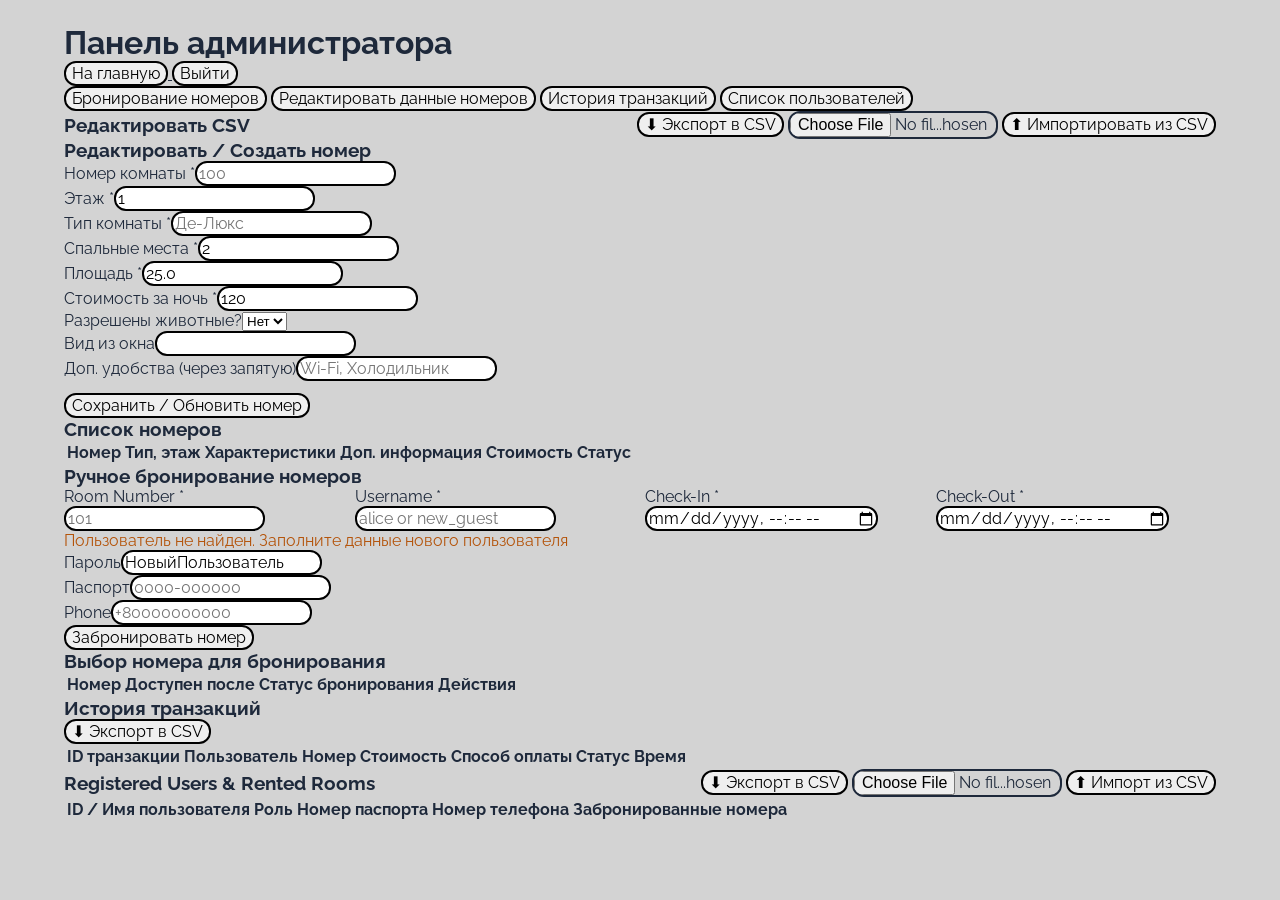
==== commit 3e5ee6c4: "Updated ci-cd and frontend" ====
--- a/gateway/html/admin/index.html
+++ b/gateway/html/admin/index.html
@@ -10,103 +10,93 @@
   <body>
     <div class="top-bar">
       <div>
-        <h1 style="margin:0;">Hotel Admin Control Center</h1>
-        <small style="color:#64748b;">Multi-Container Management & CSV Data
-          Suite</small>
+        <h1 style="margin:0;">Панель администратора</h1>
       </div>
       <div class="top-bar-buttons">
         <a href="/">
           <button class="btn-wheat-clr">
-            Guest View
+            На главную
           </button>
         </a>
-        <button class="btn-danger" onclick="logout()">Log Out</button>
+        <button class="btn-danger" onclick="logout()">Выйти</button>
       </div>
     </div>
 
     <div class="tabs-nav">
-      <button class="tab-btn active" onclick="switchTab('tab-rooms', this)">1.
-        Edit Rooms & CSV Mass Sync
-      </button>
-      <button class="tab-btn" onclick="switchTab('tab-schedule', this)">2.
-        Renting Dates & Availability
-      </button>
-      <button class="tab-btn" onclick="switchTab('tab-payments', this)">3.
-        Payment Transactions
-      </button>
-      <button class="tab-btn" onclick="switchTab('tab-users', this)">4.
-        Registered Users
+      <button class="tab-btn active" onclick="switchTab('tab-schedule', this)">
+        Бронирование номеров
+      </button>
+      <button class="tab-btn" onclick="switchTab('tab-rooms', this)">
+        Редактировать данные номеров
+      </button>
+      <button class="tab-btn" onclick="switchTab('tab-payments', this)">
+        История транзакций
+      </button>
+      <button class="tab-btn" onclick="switchTab('tab-users', this)">
+        Список пользователей
       </button>
     </div>
 
     <!-- ==================== TAB 1: EDIT ROOMS & CSV ==================== -->
-    <div id="tab-rooms" class="tab-pane active">
+    <div id="tab-rooms" class="tab-pane">
       <div class="card"
            style="display:flex; justify-content:space-between; align-items:center; flex-wrap:wrap; gap:12px;">
-        <div>
-          <h3 style="margin:0;">Mass Edit Rooms via CSV</h3>
-          <small style="color:#64748b;">Export all rooms to CSV, edit in
-            Excel/Sheets, and import back to update in bulk.</small>
-        </div>
-        <div style="display:flex; gap:10px; align-items:center;">
+        <h3 style="margin:0;">Редактировать CSV</h3>
+        <div class="aligned-flex">
           <button class="btn-csv"
                   onclick="window.location.href='/api/admin/export/rooms'">⬇
-            Export Rooms CSV
+            Экспорт в CSV
           </button>
           <input type="file" id="csv_file" accept=".csv"
                  style="width:210px; margin:0;"/>
-          <button class="btn-csv" onclick="importRoomsCSV()">⬆ Import Rooms
+          <button class="btn-csv" onclick="importRoomsCSV()">⬆ Импортировать из
             CSV
           </button>
         </div>
       </div>
 
       <div class="card">
-        <h3 style="margin-top:0;">Edit Selected Room / Create New <small
-            style="font-weight:normal; color:#64748b;">(Click any row below to
-          populate)</small></h3>
-        <div
-            style="display:grid; grid-template-columns: repeat(3, 1fr); gap: 10px;">
-          <div><label>Room Number *</label><input id="r_num" type="number"
-                                                  placeholder="103"/></div>
-          <div><label>Floor *</label><input id="r_floor" type="number"
-                                            value="1"/></div>
-          <div><label>Room Type *</label><input id="r_type"
-                                                placeholder="Deluxe Double"/>
-          </div>
-          <div><label>Sleeping Places *</label><input id="r_beds" type="number"
-                                                      value="2"/></div>
-          <div><label>Area (sqm) *</label><input id="r_area" type="number"
-                                                 step="0.1" value="25.0"/></div>
-          <div><label>Price ($/night) *</label><input id="r_price" type="number"
-                                                      value="120"/></div>
-          <div><label>Pets Allowed?</label><select id="r_pets">
-            <option value="false">No</option>
-            <option value="true">Yes</option>
+        <h3 class="card-header">Редактировать / Создать номер</h3>
+        <div
+            class="grid-table"">
+          <div><label>Номер комнаты *</label><input id="r_num" type="number"
+                                                    placeholder="100"/></div>
+          <div><label>Этаж *</label><input id="r_floor" type="number"
+                                           value="1"/></div>
+          <div><label>Тип комнаты *</label><input id="r_type"
+                                                  placeholder="Де-Люкс"/>
+          </div>
+          <div><label>Спальные места *</label><input id="r_beds" type="number"
+                                                     value="2"/></div>
+          <div><label>Площадь *</label><input id="r_area" type="number"
+                                              step="0.1" value="25.0"/></div>
+          <div><label>Стоимость за ночь *</label><input id="r_price"
+                                                        type="number"
+                                                        value="120"/></div>
+          <div><label>Разрешены животные?</label><select id="r_pets">
+            <option value="false">Нет</option>
+            <option value="true">Да</option>
           </select></div>
-          <div><label>Window View (Nullable)</label><input id="r_view"
-                                                           placeholder="Leave blank for NULL"/>
-          </div>
-          <div><label>Additional Info (comma-sep, Nullable)</label><input
-              id="r_info" placeholder="Wi-Fi, Jacuzzi"/></div>
+          <div><label>Вид из окна</label><input id="r_view"/></div>
+          <div><label>Доп. удобства (через запятую)</label><input
+              id="r_info" placeholder="Wi-Fi, Холодильник"/></div>
         </div>
         <button class="btn-wheat-clr" onclick="saveRoom()"
-                style="margin-top: 12px;">Save / Update Room
+                style="margin-top: 12px;">Сохранить / Обновить номер
         </button>
       </div>
 
       <div class="card">
-        <h3 style="margin-top:0;">Room Inventory (Click a row to load into
-          editor)</h3>
-        <table>
-          <thead>
-          <tr>
-            <th>Room</th>
-            <th>Type & Floor</th>
-            <th>Specs</th>
-            <th>Pets & Extra Info</th>
-            <th>Price</th>
-            <th>Availability Status</th>
+        <h3 class="card-header">Список номеров</h3>
+        <table>
+          <thead>
+          <tr>
+            <th>Номер</th>
+            <th>Тип, этаж</th>
+            <th>Характеристики</th>
+            <th>Доп. информация</th>
+            <th>Стоимость</th>
+            <th>Статус</th>
           </tr>
           </thead>
           <tbody id="rooms-edit-table"></tbody>
@@ -115,9 +105,9 @@
     </div>
 
     <!-- ==================== TAB 2: RENTING DATES & STATES ==================== -->
-    <div id="tab-schedule" class="tab-pane">
-      <div class="card">
-        <h3 style="margin-top:0;">Manual Reservation by Staff</h3>
+    <div id="tab-schedule" class="tab-pane active">
+      <div class="card">
+        <h3 class="card-header">Ручное бронирование номеров</h3>
         <div
             style="display:grid; grid-template-columns: repeat(4, 1fr); gap: 10px;">
           <div><label>Room Number *</label><input id="book_room_num"
@@ -132,40 +122,36 @@
                                                 type="datetime-local"/></div>
         </div>
 
-        <div id="new-user-fields"
-             style="display:none; margin-top:12px; padding:12px; background:#fffbeb; border:1px solid #f59e0b; border-radius:6px;">
-          <strong style="color:#b45309;">User not found! Fill details below to
-            register & book:</strong>
-          <div
-              style="display:grid; grid-template-columns: repeat(3, 1fr); gap: 10px; margin-top:8px;">
-            <div><label>Password</label><input id="book_pass" type="password"
-                                               value="guest123"/></div>
-            <div><label>Passport Number</label><input id="book_passport"
-                                                      placeholder="AA1234567"/>
+        <div id="new-user-fields" class="new-user-popup">
+          <p style="color:#b45309;">Пользователь не найден. Заполните данные нового пользователя</p>
+          <div class="grid-table">
+            <div><label>Пароль</label><input id="book_pass"
+                                               value="НовыйПользователь"/></div>
+            <div><label>Паспорт</label><input id="book_passport"
+                                                      placeholder="0000-000000"/>
             </div>
             <div><label>Phone</label><input id="book_phone"
-                                            placeholder="+370 600 00000"/></div>
-          </div>
-        </div>
-
-        <button class="btn-wheat-clr" onclick="manualBook(false)">Book Room
+                                            placeholder="+80000000000"/></div>
+          </div>
+        </div>
+
+        <button class="btn-wheat-clr" onclick="manualBook(false)">Забронировать номер
         </button>
         <button id="confirm-create-btn" onclick="manualBook(true)"
                 style="display:none; margin-top: 12px; background:#d97706;">
-          Create User & Complete Booking
+          Создать и забронировать номер
         </button>
       </div>
 
       <div class="card">
-        <h3 style="margin-top:0;">Room Renting Schedule, Payment States &
-          Earliest Free Time</h3>
-        <table>
-          <thead>
-          <tr>
-            <th>Room</th>
-            <th>Earliest Free From</th>
-            <th>Renting Dates & Payment State (Paid vs Pending Hold)</th>
-            <th>Actions</th>
+        <h3 class="card-header">Выбор номера для бронирования</h3>
+        <table>
+          <thead>
+          <tr>
+            <th>Номер</th>
+            <th>Доступен после</th>
+            <th>Статус бронирования</th>
+            <th>Действия</th>
           </tr>
           </thead>
           <tbody id="schedule-table"></tbody>
@@ -177,23 +163,23 @@
     <div id="tab-payments" class="tab-pane">
       <div class="card">
         <div
-            style="display:flex; justify-content:space-between; align-items:center;">
-          <h3 style="margin:0;">Payment Service Transactions</h3>
+            class="aligned-flex">
+          <h3 style="margin:0;">История транзакций</h3>
           <button class="btn-csv"
                   onclick="window.location.href='/api/admin/export/payments'">⬇
-            Export Payments CSV
-          </button>
-        </div>
-        <table>
-          <thead>
-          <tr>
-            <th>Transaction ID</th>
-            <th>User</th>
-            <th>Room</th>
-            <th>Amount</th>
-            <th>Provider & Card</th>
-            <th>Status</th>
-            <th>Timestamp</th>
+            Экспорт в CSV
+          </button>
+        </div>
+        <table>
+          <thead>
+          <tr>
+            <th>ID транзакции</th>
+            <th>Пользователь</th>
+            <th>Номер</th>
+            <th>Стоимость</th>
+            <th>Способ оплаты</th>
+            <th>Статус</th>
+            <th>Время</th>
           </tr>
           </thead>
           <tbody id="payments-table"></tbody>
@@ -206,31 +192,26 @@
       <div class="card">
         <div
             style="display:flex; justify-content:space-between; align-items:center; flex-wrap:wrap; gap:12px;">
-          <div>
-            <h3 style="margin:0;">Registered Users & Rented Rooms</h3>
-            <small style="color:#64748b;">Export users to CSV, edit
-              roles/passport/phone (or add new rows), and import back.</small>
-          </div>
-          <div style="display:flex; gap:10px; align-items:center;">
+          <h3 class="card-header">Registered Users & Rented Rooms</h3>
+          <div class="aligned-flex">
             <button class="btn-csv"
                     onclick="window.location.href='/api/admin/export/users'">⬇
-              Export Users CSV
+              Экспорт в CSV
             </button>
             <input type="file" id="users_csv_file" accept=".csv"
                    style="width:210px; margin:0;"/>
-            <button class="btn-csv" onclick="importUsersCSV()">⬆ Import Users
-              CSV
+            <button class="btn-csv" onclick="importUsersCSV()">⬆ Импорт из CSV
             </button>
           </div>
         </div>
         <table>
           <thead>
           <tr>
-            <th>ID / Username</th>
-            <th>Role</th>
-            <th>Passport Number</th>
-            <th>Phone</th>
-            <th>Active / Upcoming Rented Rooms</th>
+            <th>ID / Имя пользователя</th>
+            <th>Роль</th>
+            <th>Номер паспорта</th>
+            <th>Номер телефона</th>
+            <th>Забронированные номера</th>
           </tr>
           </thead>
           <tbody id="users-table"></tbody>
--- a/gateway/html/css/global.css
+++ b/gateway/html/css/global.css
@@ -8,7 +8,6 @@
     margin: 0 auto;
     font-family: Raleway, sans-serif;
     max-width: 1200px;
-    margin: 0 auto;
     padding: 1.5rem;
     background: #d3d3d3;
     color: #1e293b;
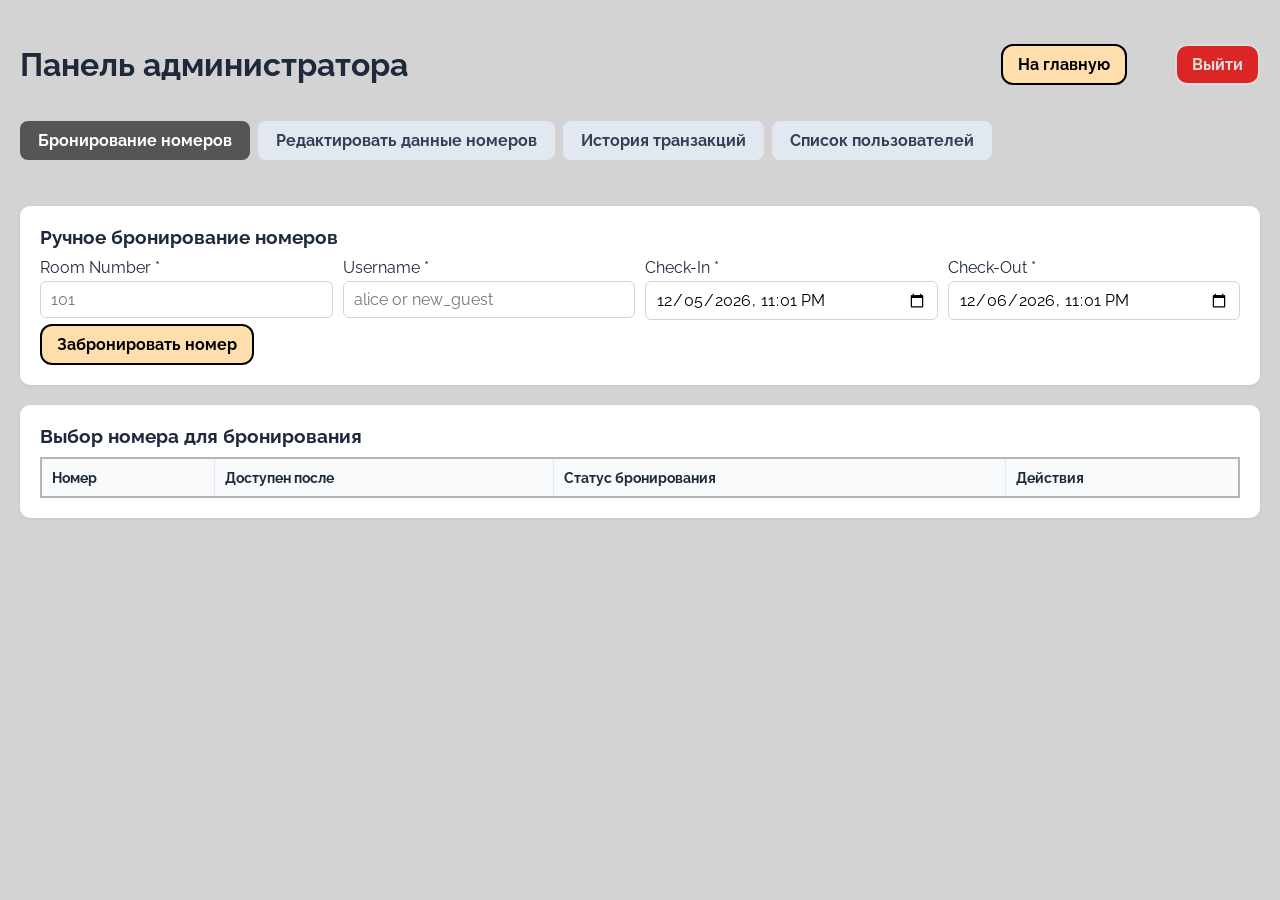
==== commit 23a7ff94: "Updated deployment and composing logic" ====
--- a/gateway/html/admin/index.html
+++ b/gateway/html/admin/index.html
@@ -5,7 +5,7 @@
     <title>Admin Dashboard - Hotel Management</title>
     <link href="../css/fonts.css" rel="stylesheet">
     <link href="../css/global.css" rel="stylesheet">
-    <link href="/admin/styles/index.css" rel="stylesheet">
+    <link href="styles/index.css" rel="stylesheet">
   </head>
   <body>
     <div class="top-bar">
@@ -219,6 +219,6 @@
       </div>
     </div>
 
-    <script src="/admin/scripts/index.js"></script>
+    <script src="scripts/index.js"></script>
   </body>
 </html>
--- a/gateway/html/admin/styles/index.css
+++ b/gateway/html/admin/styles/index.css
@@ -0,0 +1,183 @@
+body {
+    max-width: 1450px;
+    margin: 1.5rem auto;
+    padding: 20px;
+    scroll-behavior: initial;
+}
+
+.top-bar {
+    display: flex;
+    justify-content: space-between;
+    align-items: center;
+    margin-bottom: 1rem;
+}
+
+.top-bar-buttons {
+    display: flex;
+    box-sizing: border-box;
+    gap: 3rem;
+}
+
+/* Navigation Tabs */
+.tabs-nav {
+    display: flex;
+    gap: 8px;
+    margin: 2.25rem 0;
+    border-bottom: 2px solid #cbd5e1;
+    padding-bottom: 8px;
+    flex-wrap: wrap;
+}
+
+.tab-btn {
+    background: #e2e8f0;
+    color: #334155;
+    border: none;
+    padding: 10px 18px;
+    border-radius: 8px;
+    font-weight: 600;
+    cursor: pointer;
+    transition: 0.15s;
+}
+
+.tab-btn.active {
+    background: #555555;
+    color: #ffffff;
+}
+
+.tab-pane {
+    display: none;
+}
+
+.tab-pane.active {
+    display: block;
+}
+
+.card {
+    background: #ffffff;
+    padding: 20px;
+    border-radius: 10px;
+    box-shadow: 0 1px 4px rgba(0, 0, 0, 0.06);
+    margin-bottom: 20px;
+}
+
+.card-header {
+    margin-top: 0;
+    margin-bottom: 10px;
+}
+
+.aligned-flex {
+    display: flex;
+    gap: 2rem;
+    align-items: center;
+}
+
+.grid-table {
+    display: grid;
+    grid-template-columns: repeat(3, 1fr);
+    gap: 10px;
+}
+
+.new-user-popup {
+    display: none;
+    margin-top: 12px;
+    padding: 12px;
+    background: #fffbeb;
+    border: 1px solid #f59e0b;
+    border-radius: 6px;
+}
+
+input, select {
+    padding: 8px 10px;
+    margin: 4px 0;
+    width: 100%;
+    box-sizing: border-box;
+    border: 1px solid #cbd5e1;
+    border-radius: 6px;
+    appearance: none;
+}
+
+button {
+    padding: 9px 15px;
+    color: #dcdcdc;
+    cursor: pointer;
+    font-weight: 600;
+    flex-shrink: 0;
+}
+
+button:hover {
+    background: #4c4c4c;
+    color: white;
+}
+
+.btn-csv {
+    background: #0f766e;
+}
+
+.btn-csv:hover {
+    background: #115e59;
+}
+
+.btn-danger {
+    background: #dc2626;
+}
+
+.btn-danger:hover {
+    background: #b91c1c;
+}
+
+.btn-wheat-clr {
+    background: navajowhite;
+    color: black;
+}
+
+.btn-wheat-clr:hover {
+    background: #d8bc91;
+    color: black;
+}
+
+table {
+    width: 100%;
+    border-collapse: collapse;
+    border: solid 2px #b5b5b5;
+    background: #e3e3e3;
+    margin-top: 10px;
+}
+
+th, td {
+    border: 1px solid #e2e8f0;
+    padding: 10px;
+    text-align: left;
+    font-size: 0.9rem;
+    transition: 0.15s;
+}
+
+th {
+    background: #f8fafc;
+    font-weight: 700;
+}
+
+tr.clickable-row {
+    cursor: pointer;
+}
+
+tr.clickable-row:hover {
+    background: #a1a1a1;
+}
+
+.badge {
+    padding: 3px 8px;
+    border-radius: 999px;
+    font-size: 0.75rem;
+    font-weight: 700;
+    display: inline-block;
+}
+
+.badge-paid {
+    background: #dcfce7;
+    color: #15803d;
+}
+
+.badge-pending {
+    background: #fef3c7;
+    color: #b45309;
+}
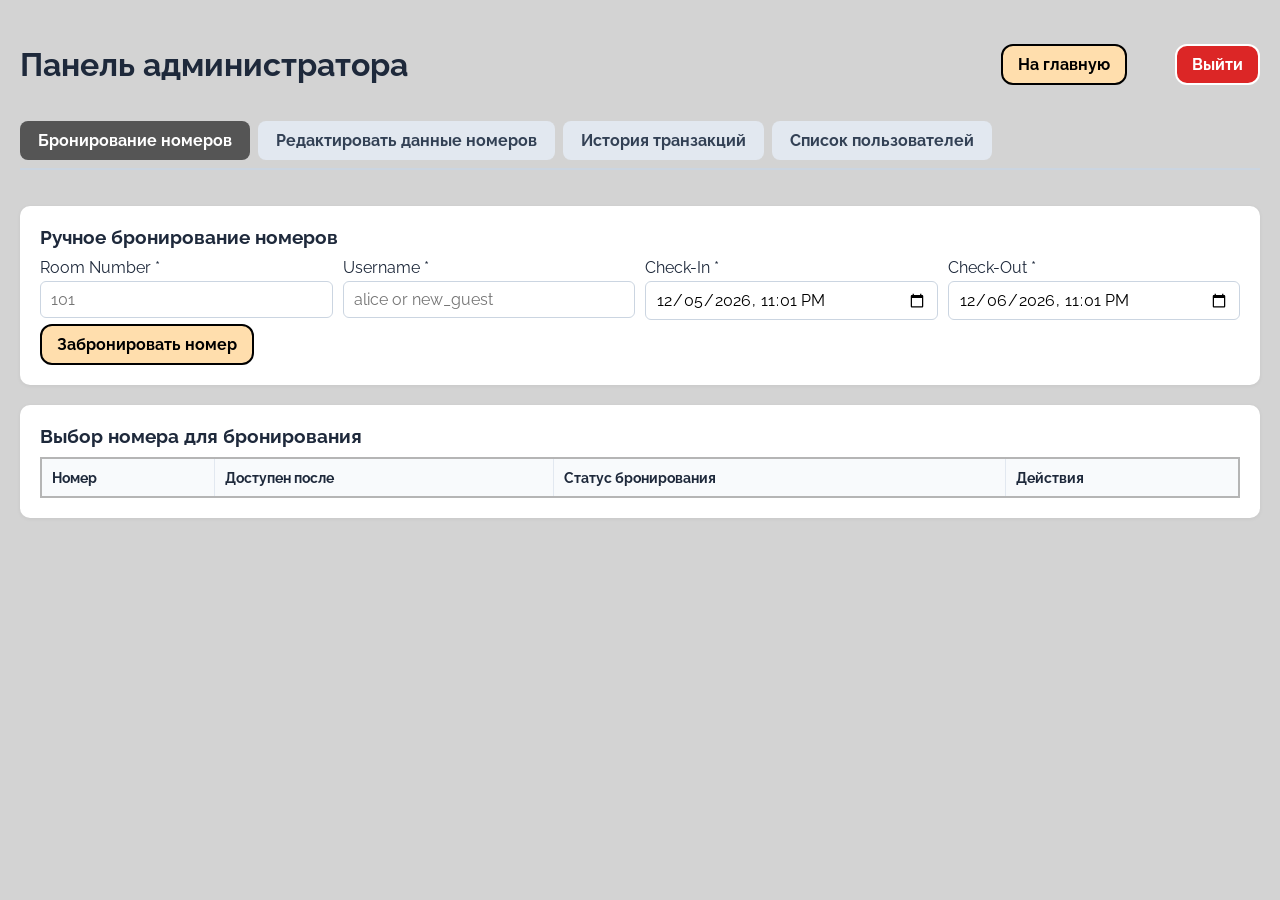
==== commit cc3d5cfe: "Improved payment handling, tests and scripts" ====
--- a/gateway/html/admin/index.html
+++ b/gateway/html/admin/index.html
@@ -176,6 +176,7 @@
             <th>ID транзакции</th>
             <th>Пользователь</th>
             <th>Номер</th>
+            <th>Период аренды</th>
             <th>Стоимость</th>
             <th>Способ оплаты</th>
             <th>Статус</th>
--- a/gateway/html/admin/styles/index.css
+++ b/gateway/html/admin/styles/index.css
@@ -98,15 +98,16 @@
 
 button {
     padding: 9px 15px;
-    color: #dcdcdc;
+    color: white;
+
     cursor: pointer;
     font-weight: 600;
     flex-shrink: 0;
 }
 
 button:hover {
+    color: #dcdcdc;
     background: #4c4c4c;
-    color: white;
 }
 
 .btn-csv {
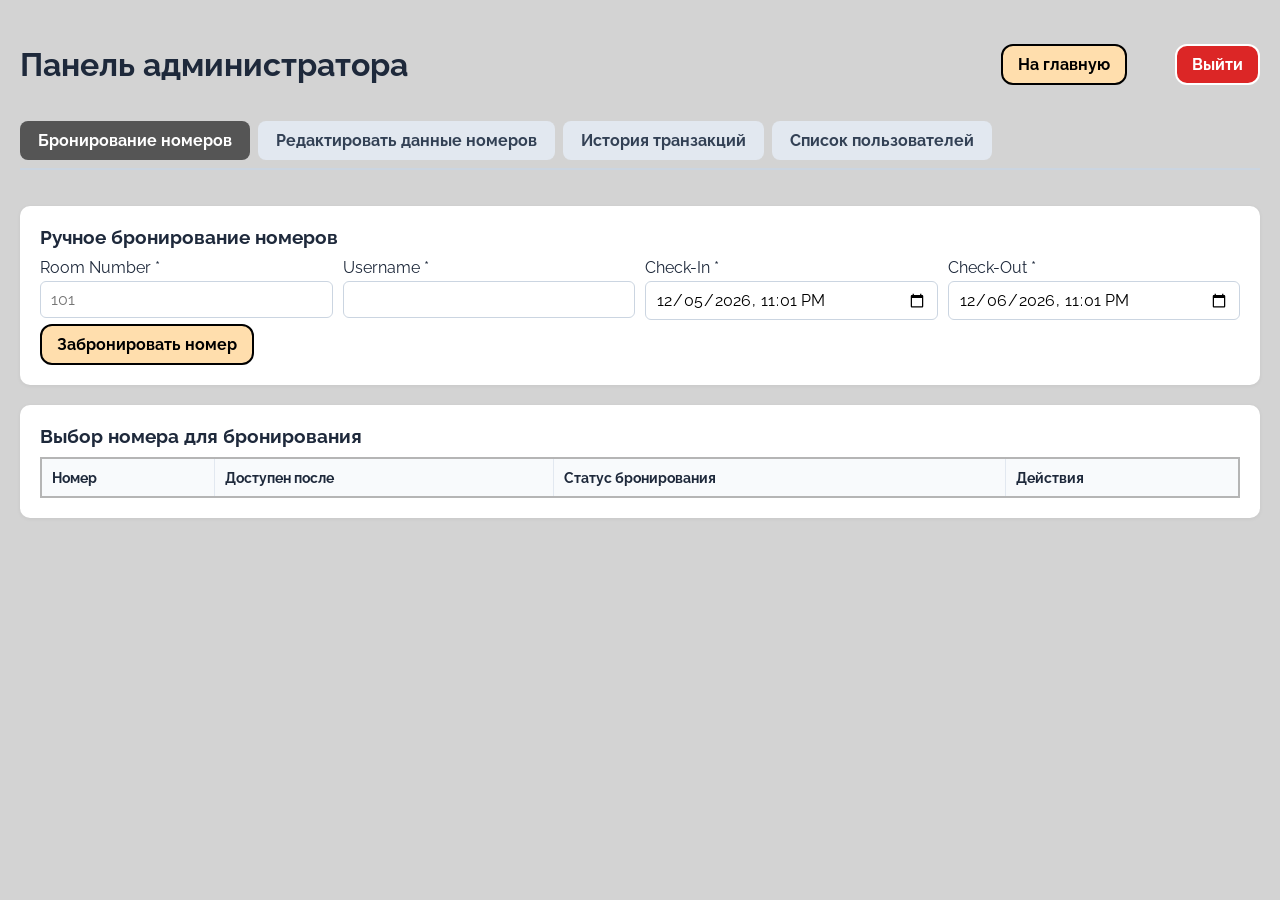
==== commit 4ef18d6a: "Adjustments" ====
--- a/gateway/html/admin/index.html
+++ b/gateway/html/admin/index.html
@@ -113,8 +113,7 @@
           <div><label>Room Number *</label><input id="book_room_num"
                                                   type="number"
                                                   placeholder="101"/></div>
-          <div><label>Username *</label><input id="book_username"
-                                               placeholder="alice or new_guest"/>
+          <div><label>Username *</label><input id="book_username"/>
           </div>
           <div><label>Check-In *</label><input id="book_in"
                                                type="datetime-local"/></div>
@@ -220,6 +219,7 @@
       </div>
     </div>
 
+    <script src="../js/common.js"></script>
     <script src="scripts/index.js"></script>
   </body>
 </html>
